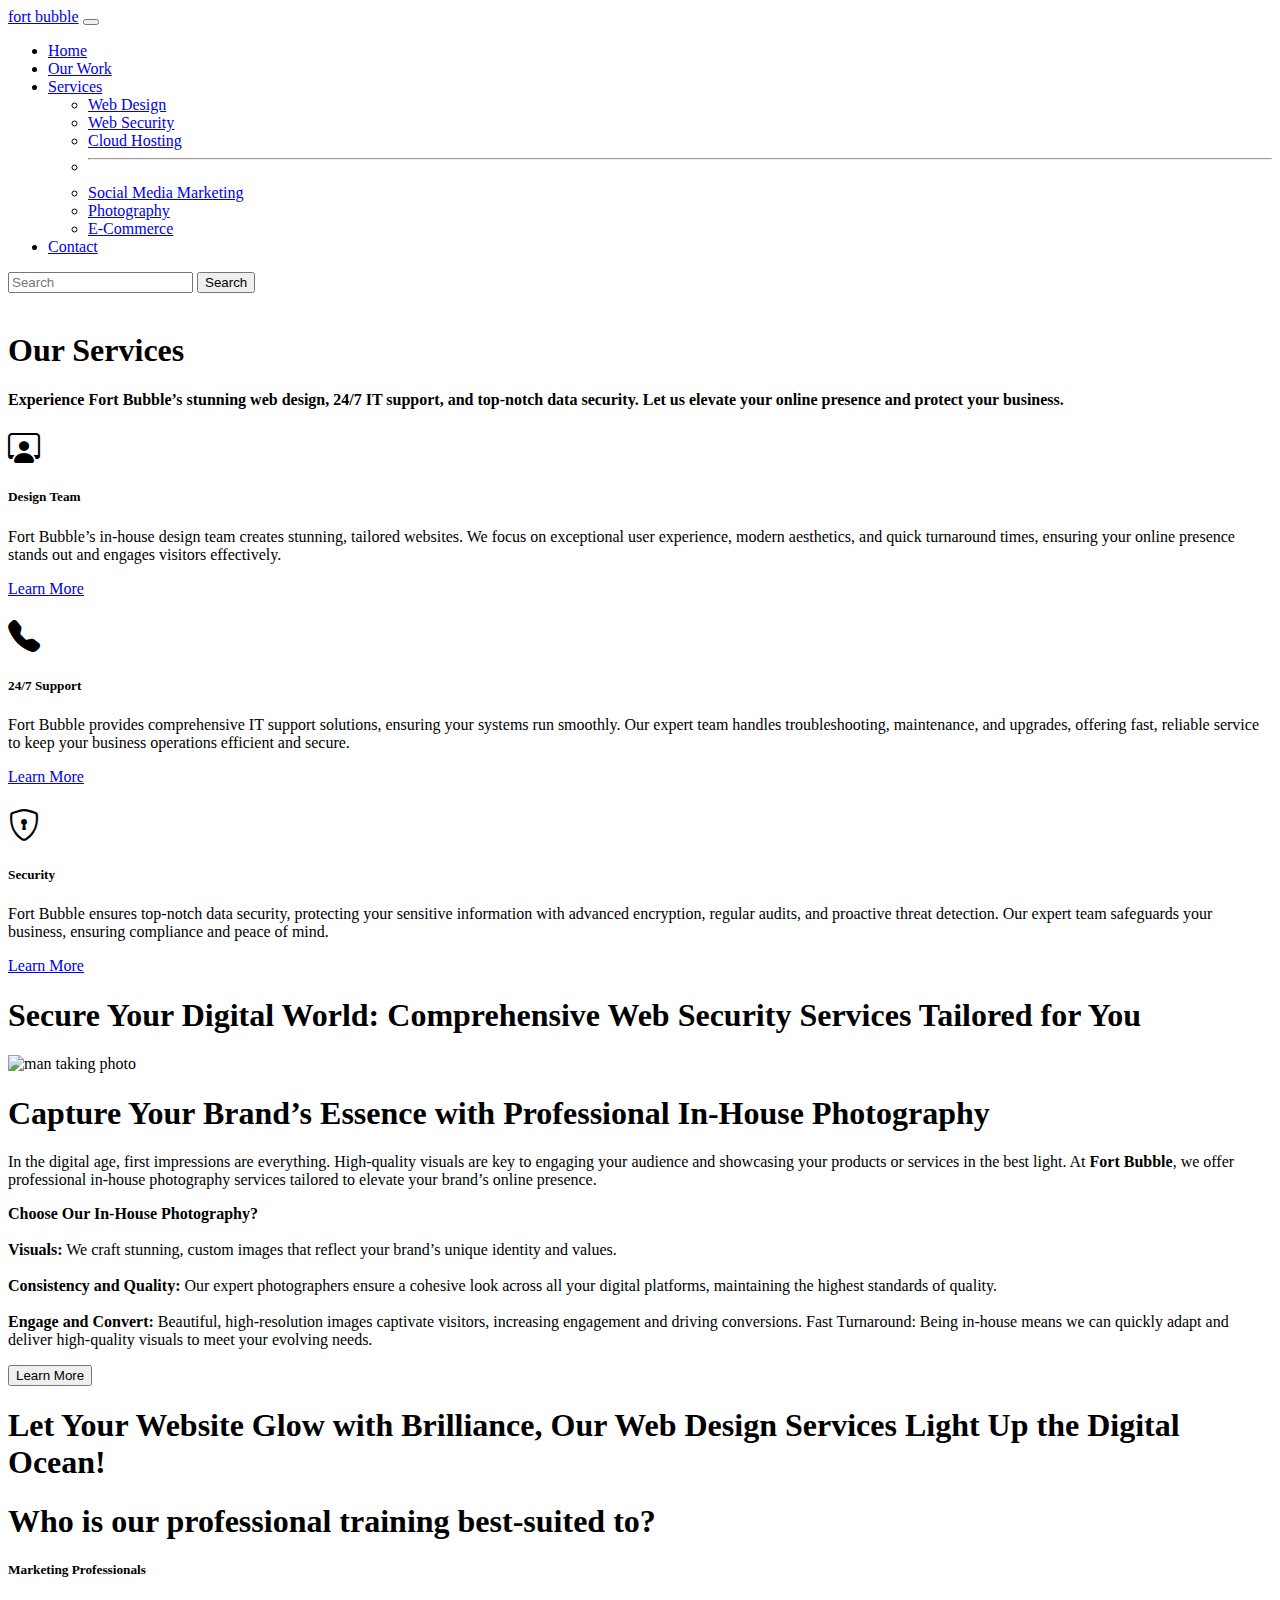
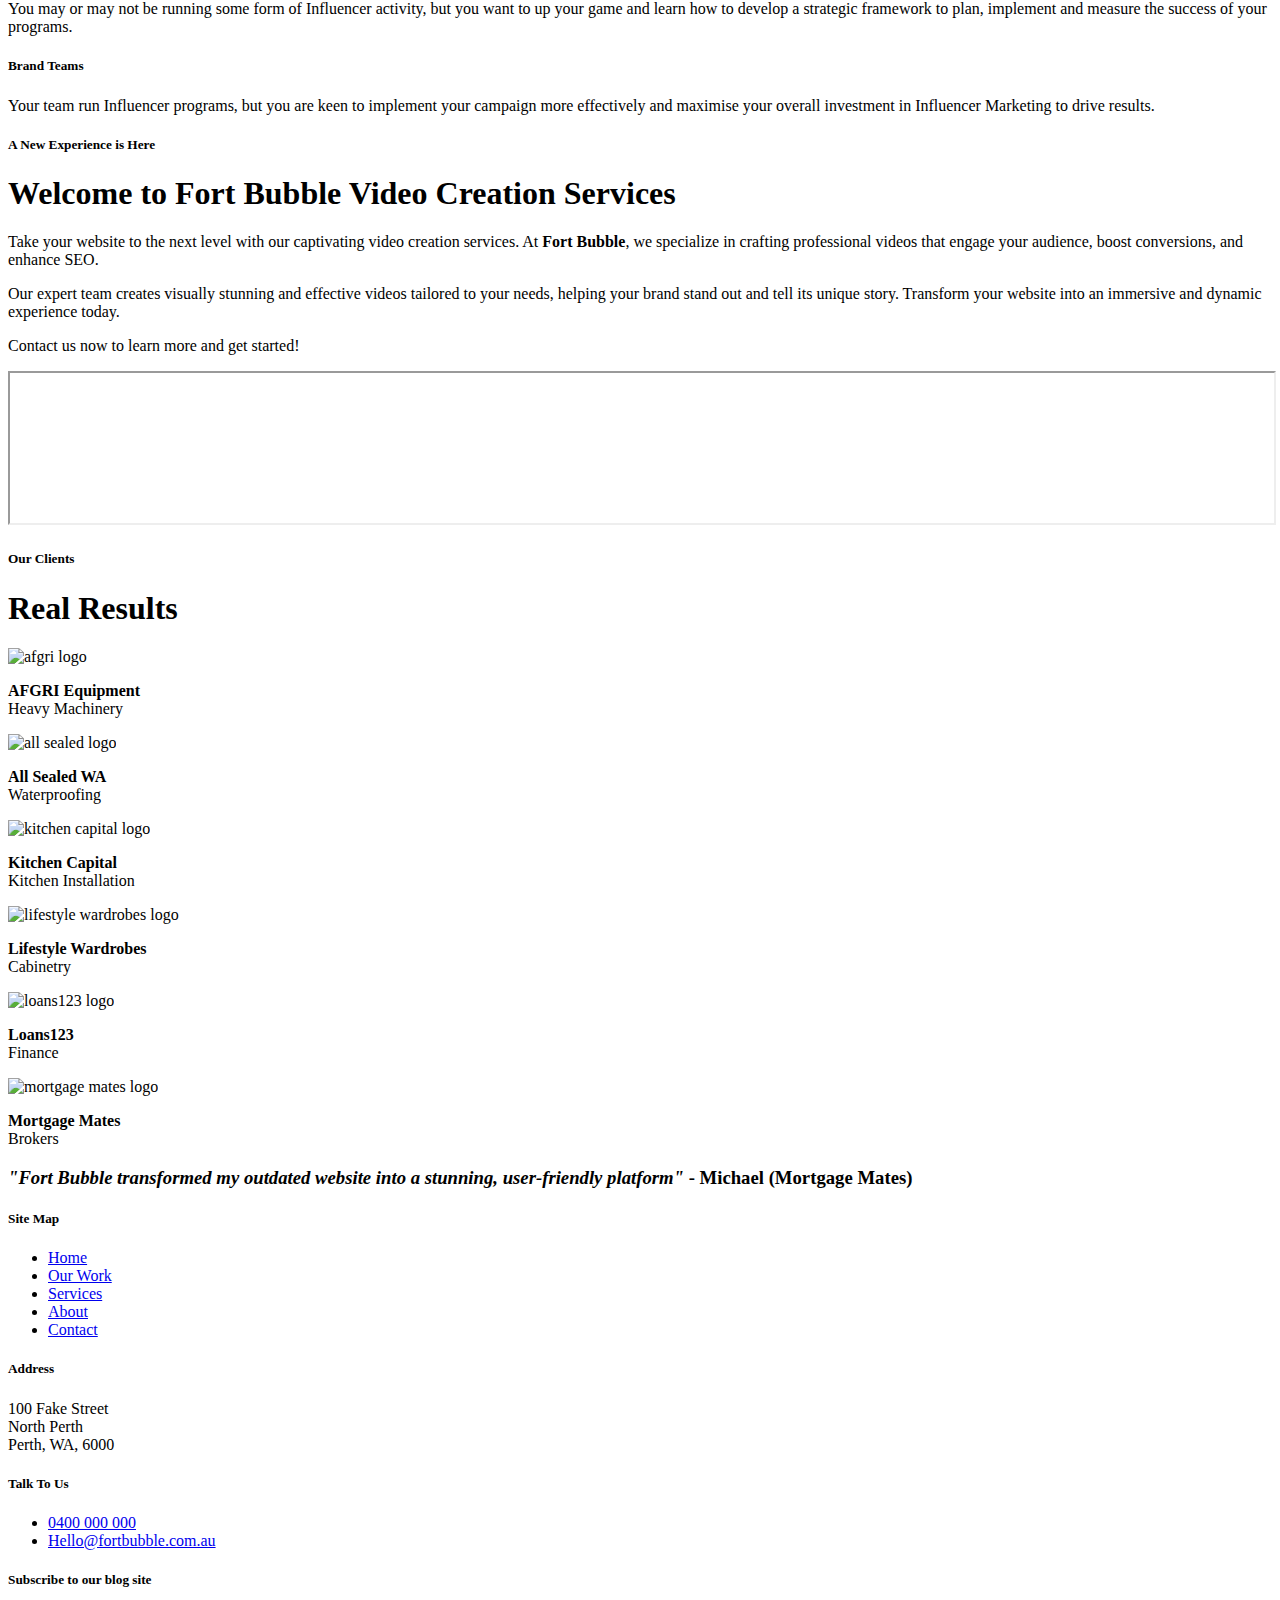
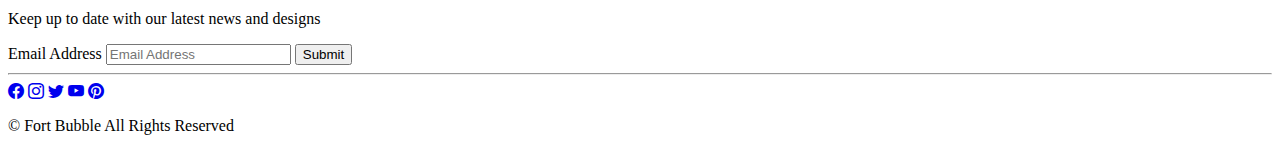
==== Fort Bubble/index.html @ 927fd495 "Add files via upload" ====
<!DOCTYPE html>
<html lang="en">
<head>
    <meta charset="UTF-8">
    <meta name="viewport" content="width=device-width, initial-scale=1.0">
    <title>Fort Bubble</title>
    <link href="https://cdn.jsdelivr.net/npm/bootstrap@5.3.2/dist/css/bootstrap.min.css" rel="stylesheet" integrity="sha384-T3c6CoIi6uLrA9TneNEoa7RxnatzjcDSCmG1MXxSR1GAsXEV/Dwwykc2MPK8M2HN" crossorigin="anonymous">
    <link rel="stylesheet" href="https://cdn.jsdelivr.net/npm/bootstrap-icons@1.11.3/font/bootstrap-icons.min.css">
    <link rel="stylesheet" href="https://cdnjs.cloudflare.com/ajax/libs/font-awesome/6.5.2/css/all.min.css">
    <link rel="stylesheet" href="/styles.css">
    <link rel="icon" href="/Assets/Images/Icons/Fort Bubble Favicon.png" type="#">
</head>
<body class="bg-white">

    <!-- Navbar -->

    <nav class="navbar navbar-expand-lg fixed-top bg-darkblue">
        <div class="container-fluid">
            <a class="navbar-brand navbold-fortbubble" href="/index.html">fort bubble</a>
            <button class="navbar-toggler" type="button" data-bs-toggle="collapse" data-bs-target="#navbarSupportedContent" aria-controls="navbarSupportedContent" aria-expanded="false" aria-label="Toggle navigation">
                <span class="navbar-toggler-icon"></span>
            </button>
            <div class="collapse navbar-collapse navbold" id="navbarSupportedContent">
                <ul class="navbar-nav ms-auto mb-2 mb-lg-0 px-4">
                    <li class="nav-item">
                        <a class="nav-link active" aria-current="page" href="/index.html">Home</a>
                    </li>
                    <li class="nav-item">
                        <a class="nav-link" href="/our work.html">Our Work</a>
                    </li>
                    <li class="nav-item dropdown">
                        <a class="nav-link dropdown-toggle" href="/services.html" role="button" data-bs-toggle="dropdown" aria-expanded="false">
                        Services
                        </a>
                        <ul class="dropdown-menu">
                            <li><a class="dropdown-item" href="#">Web Design</a></li>
                            <li><a class="dropdown-item" href="#">Web Security</a></li>
                            <li><a class="dropdown-item" href="#">Cloud Hosting</a></li>
                            <li><hr class="dropdown-divider"></li>
                            <li><a class="dropdown-item" href="#">Social Media Marketing</a></li>
                            <li><a class="dropdown-item" href="#">Photography</a></li>
                            <li><a class="dropdown-item" href="#">E-Commerce</a></li>
                        </ul>
                    </li>
                    <li class="nav-item">
                        <a class="nav-link" href="/contact.html">Contact</a>
                    </li>
                </ul>
                <form class="d-flex" role="search">
                    <input class="form-control me-2" type="search" placeholder="Search" aria-label="Search">
                    <button class="btn btn-outline" type="submit">Search</button>
                </form>
            </div>
        </div>
    </nav>

    <!-- Hero Section -->
    <div class="container-fluid background-container mb-5 pb-5">
        <div class="container text-light col-md-6 mt-3"></div>
    </div>

    <br>

    <section class="container my-5 py-5">
        <div class="container">
          <div class="container textblue">
            <div class="container text-center">
              <h1>Our Services</h1>
              <h4 class="pt-4">Experience Fort Bubble’s stunning web design, 24/7 IT support, and top-notch data security. Let us elevate your online presence and protect your business.</h4>
            </div>

            <div class="row">
                <div class="col-md-4 rounded p-5">
                    <div class="container-fluid text-center">
                        <div class="img-box pb-3">
                            <h1><i class="bi bi-person-workspace"></i></h1>
                        </div>
                        <div class="container">
                            <h5>Design Team</h5>
                            <p class="">Fort Bubble’s in-house design team creates stunning, tailored websites. We focus on exceptional user experience,  
                            modern aesthetics, and quick turnaround times, ensuring your online presence stands out and engages visitors effectively.</p>
                            <a href="/our work.html" class="btn btn-outline">Learn More</a>
                        </div>
                    </div>
                </div>

                <div class="col-md-4 rounded p-5">
                    <div class="container-fluid text-center">
                        <div class="img-box pb-3">
                            <h1><i class="bi bi-telephone-fill"></i></h1>
                        </div>
                        <div class="container">
                            <h5>24/7 Support</h5>
                            <p>Fort Bubble provides comprehensive IT support solutions, ensuring your systems run smoothly. 
                            Our expert team handles troubleshooting, maintenance, and upgrades, offering fast, 
                            reliable service to keep your business operations efficient and secure.</p>
                            <a href="/services.html" class="btn btn-outline">Learn More</a>
                        </div>
                    </div>
                </div>
            

                <div class="col-md-4 rounded p-5">
                    <div class="container-fluid text-center">
                        <div class="img-box pb-3">
                            <h1><i class="bi bi-shield-lock"></i></h1>
                        </div>
                        <div class="container">
                            <h5>Security</h5>
                            <p>Fort Bubble ensures top-notch data security, protecting your sensitive information with advanced encryption, 
                            regular audits, and proactive threat detection. Our expert team safeguards your business, ensuring compliance and peace of mind.</p>
                            <a href="/services.html" class="btn btn-outline">Learn More</a>
                        </div>
                    </div>
                </div>
            </div>

          </div>
        </div>
    </section>

<!--|| Web Security Banner ||-->

    <div class="container-fluid security">
        <h1 class="textgreen text-center">Secure Your Digital World: Comprehensive Web Security Services Tailored for You</h1>
    </div>

<!--|| Photography Section ||-->

      <div class="container col-lg-12 px-4 py-5 textblue">
        <div class="row flex-lg-row-reverse align-item-center g-5 py-5">
            <div class="col-lg-4">
                <img src="/Assets/Images/Other/Photography.jpg" class="d-block mx-lg-auto img-fluid rounded-3 shadow-lg" alt="man taking photo" width="400" height="300" loading="lazy">
            </div>
            <div class="col-lg-8">
                <h1 class=" fw-bold text-body-emphasis lh-1 mb-4">Capture Your Brand’s Essence with Professional In-House Photography</h1>
                <p class="lead">In the digital age, first impressions are everything. High-quality visuals are key to engaging your audience and showcasing your products 
                    or services in the best light. At <strong>Fort Bubble</strong>, we offer professional in-house photography 
                    services tailored to elevate your brand’s online presence.</p>
                <p class="lead"><strong>Choose Our In-House Photography?</strong><br> 
                    <br><strong>Visuals:</strong> We craft stunning, custom images that reflect your brand’s unique identity and values.<br>
                    <br><strong>Consistency and Quality:</strong> Our expert photographers ensure a cohesive look across all your digital platforms, maintaining the highest standards of quality.<br>
                    <br><strong>Engage and Convert:</strong> Beautiful, high-resolution images captivate visitors, increasing engagement and driving conversions.
                    Fast Turnaround: Being in-house means we can quickly adapt and deliver high-quality visuals to meet your evolving needs.</p>
                <div class="d-grid gap-2 d-sm-flex justify-content-sm-center">
                    <button type="button" class="btn btn-outline px-4">Learn More</button>
                </div>
            </div>
        </div>
    </div>

<!--|| Jellyfish Design Banner ||-->

    <div class="container-fluid jellyfish">
        <h1 class="textgreen text-center">Let Your Website Glow with Brilliance, Our Web Design Services Light Up the Digital Ocean!</h1>
    </div>

<!--|| Influencer Training ||-->

    <section class="container-fluid">
        <div class="row">
            <div class="col-lg-6 team"></div>
            <div class="col-lg-6 p-5 text-light bg-darkblue">
                <h1 class="mb-3">Who is our professional training best-suited to?</h1>
                <h5 class="textgreen">Marketing Professionals</h5>
                    <p class="lead">You may or may not be running some form of Influencer activity, 
                        but you want to up your game and learn how to develop a strategic framework to plan, 
                        implement and measure the success of your programs.</p>
                    
                <h5 class="textgreen">Brand Teams</h5>
                    <p class="lead">Your team run Influencer programs, but you are keen to implement your campaign 
                        more effectively and maximise your overall investment in Influencer Marketing to drive results.</p>
            </div>
        </div>
    </section>

    <!--|| Youtube embed ||-->

    <section class="container my-5 py-5">
        <div class="row textblue">
            <div class="container col-lg-6 p-5">
                <h5>A New Experience is Here</h5>
                <h1 class="textgreen"><strong>Welcome to Fort Bubble Video Creation Services</strong></h1>
                <p class="lead">Take your website to the next level with our captivating video creation services. 
                    At <strong>Fort Bubble</strong>, we specialize in crafting professional videos that engage your audience, 
                    boost conversions, and enhance SEO.</p>
                <p class="lead">Our expert team creates visually stunning and effective videos tailored to your needs, 
                    helping your brand stand out and tell its unique story. 
                    Transform your website into an immersive and dynamic experience today.</p>
                <p class="lead">Contact us now to learn more and get started!</p>
            </div>
            <div class="container col-lg-6 embed-responsive embed-responsive-16by9">
                <iframe class="rounded shadow embed-responsive-item" width="100%" height="100%" src="https://www.youtube-nocookie.com/embed/6H7kkgvieLo?si=Ude9DZInIoRWcm2Uautoplay=1&mute=1&loop=1" title="YouTube video player" 
                        frameborder="5" allow="accelerometer; autoplay; clipboard-write; encrypted-media; gyroscope; picture-in-picture; web-share" referrerpolicy="strict-origin-when-cross-origin" allowfullscreen></iframe>
            </div>
        </div>
    </section>

    <!--|| Our Clients Section ||-->

    <section class="container-fluid my-5 py-5">
        <div class="container bg-white shadow rounded my-5 p-3">
            <div class="p-3">
                <h5 class="textblue">Our Clients</h5>
                <h1 class="textgreen">Real Results</h1>
            </div>
            <div class="container mb-5">
                <div class="row">
                    <!-- Client 1 -->
                    <div class="col-lg-4 col-md-6 d-flex flex-column align-items-center">
                        <img src="/Assets/Images/Other/PWD Logo File/afgri.webp" alt="afgri logo" class="member bg-lightblue" href="/our work.html">
                        <p class="mt-2 mx-2 text-center"><strong>AFGRI Equipment</strong><br>Heavy Machinery</p>
                    </div>
                    <!-- Client 2 -->
                    <div class="col-lg-4 col-md-6 d-flex flex-column align-items-center">
                        <img src="/Assets/Images/Other/PWD Logo File/allsealed.webp" alt="all sealed logo" class="member bg-lightblue">
                        <p class="mt-2 mx-2 text-center"><strong>All Sealed WA</strong><br>Waterproofing</p>
                    </div>
                    <!-- Client 3 -->
                    <div class="col-lg-4 col-md-6 d-flex flex-column align-items-center">
                        <img src="/Assets/Images/Other/PWD Logo File/kitchencapital.webp" alt="kitchen capital logo" class="member bg-lightblue">
                        <p class="mt-2 mx-2 text-center"><strong>Kitchen Capital</strong><br>Kitchen Installation</p>
                    </div>
                    <!-- Client 4 -->
                    <div class="col-lg-4 col-md-6 d-flex flex-column align-items-center">
                        <img src="/Assets/Images/Other/PWD Logo File/lifestyle.webp" alt="lifestyle wardrobes logo" class="member bg-lightblue">
                        <p class="mt-2 mx-2 text-center"><strong>Lifestyle Wardrobes</strong><br>Cabinetry</p>
                    </div>
                    <!-- Client 5 -->
                    <div class="col-lg-4 col-md-6 d-flex flex-column align-items-center">
                        <img src="/Assets/Images/Other/PWD Logo File/loans123.webp" alt="loans123 logo" class="member bg-lightblue">
                        <p class="mt-2 mx-2 text-center"><strong>Loans123</strong><br>Finance</p>
                    </div>
                    <!-- Client 6 -->
                    <div class="col-lg-4 col-md-6 d-flex flex-column align-items-center">
                        <img src="/Assets/Images/Other/PWD Logo File/mmates.webp" alt="mortgage mates logo" class="member bg-lightblue">
                        <p class="mt-2 mx-2 text-center"><strong>Mortgage Mates</strong><br>Brokers</p>
                    </div>
                </div>
            </div>
        </div>
    </section>

    <!--|| Digital Design Banner ||-->

    <div class="container-fluid digitalblob">
        <div>
            <h3 class="textgreen text-center"><em>"Fort Bubble transformed my outdated website into a stunning, user-friendly platform"</em> - Michael (Mortgage Mates)</h3>
        </div>
    </div>

    <!-- Footer -->
    <footer class="container-fluid bg-darkblue">
        <div class="container pt-5">
            <div class="row">
                <div class="col-6 col-md">
                    <h5 class="textgreen">Site Map</h5>
                    <ul class="nav flex-column">
                        <li class="nav-item mb-2"><a href="/index.html" class="nav-link p-0 textwhite">Home</a></li>
                        <li class="nav-item mb-2"><a href="/our-work.html" class="nav-link p-0 textwhite">Our Work</a></li>
                        <li class="nav-item mb-2"><a href="/services.html" class="nav-link p-0 textwhite">Services</a></li>
                        <li class="nav-item mb-2"><a href="/about.html" class="nav-link p-0 textwhite">About</a></li>
                        <li class="nav-item mb-2"><a href="/contact.html" class="nav-link p-0 textwhite">Contact</a></li>
                    </ul>
                </div>
                <div class="col-6 col-md mb-3">
                    <h5 class="textgreen">Address</h5>
                    <div class="flex-column">
                        <p class="mb-2 textwhite">100 Fake Street<br>North Perth<br>Perth, WA, 6000</p>
                    </div>
                </div>
                <div class="col-6 col-md mb-3">
                    <h5 class="textgreen">Talk To Us</h5>
                    <ul class="nav flex-column">
                        <li class="nav-item mb-2"><a href="#" class="nav-link p-0 textwhite">0400 000 000</a></li>
                        <li class="nav-item mb-2"><a href="#" class="nav-link p-0 textwhite">Hello@fortbubble.com.au</a></li>
                    </ul>
                </div>
                <div class="col-md-5 offset-md-1 mb-3">
                    <form action="#">
                        <h5 class="textgreen">Subscribe to our blog site</h5>
                        <p class="text-light">Keep up to date with our latest news and designs</p>
                        <div class="d-flex flex-column flex-sm-row w-100 gap-2">
                            <label for="blog1" class="visually-hidden">Email Address</label>
                            <input id="blog1" type="text" class="form-control" placeholder="Email Address">
                            <button class="btn btn-outline" type="submit">Submit</button>
                        </div>
                    </form>
                </div>
            </div>
            <hr class="text-light">
            <div class="container-fluid">
                <div class="d-flex flex-sm-row">
                    <a href="#"><i class="bi bi-facebook text-light fs-5 m-4"></i></a>
                    <a href="#"><i class="bi bi-instagram text-light fs-5 m-4"></i></a>
                    <a href="#"><i class="bi bi-twitter text-light fs-5 m-4"></i></a>
                    <a href="#"><i class="bi bi-youtube text-light fs-5 m-4"></i></a>
                    <a href="#"><i class="bi bi-pinterest text-light fs-5 m-4"></i></a>
                </div>
                <div class="d-flex flex-column flex-sm-row justify-content-center py-4">
                    <p class="text-light fw-light">&copy; Fort Bubble All Rights Reserved</p>
                </div>              
            </div>           
        </div>
    </footer>

    <script src="https://cdn.jsdelivr.net/npm/bootstrap@5.3.2/dist/js/bootstrap.bundle.min.js" integrity="sha384-C6RzsynM9kWDrMNeT87bh95OGNyZPhcTNXj1NW7RuBCsyN/o0jlpcV8Qyq46cDfL" crossorigin="anonymous"></script>
    <script src="/Assets/dropdown.js"></script>
</body>
</html>
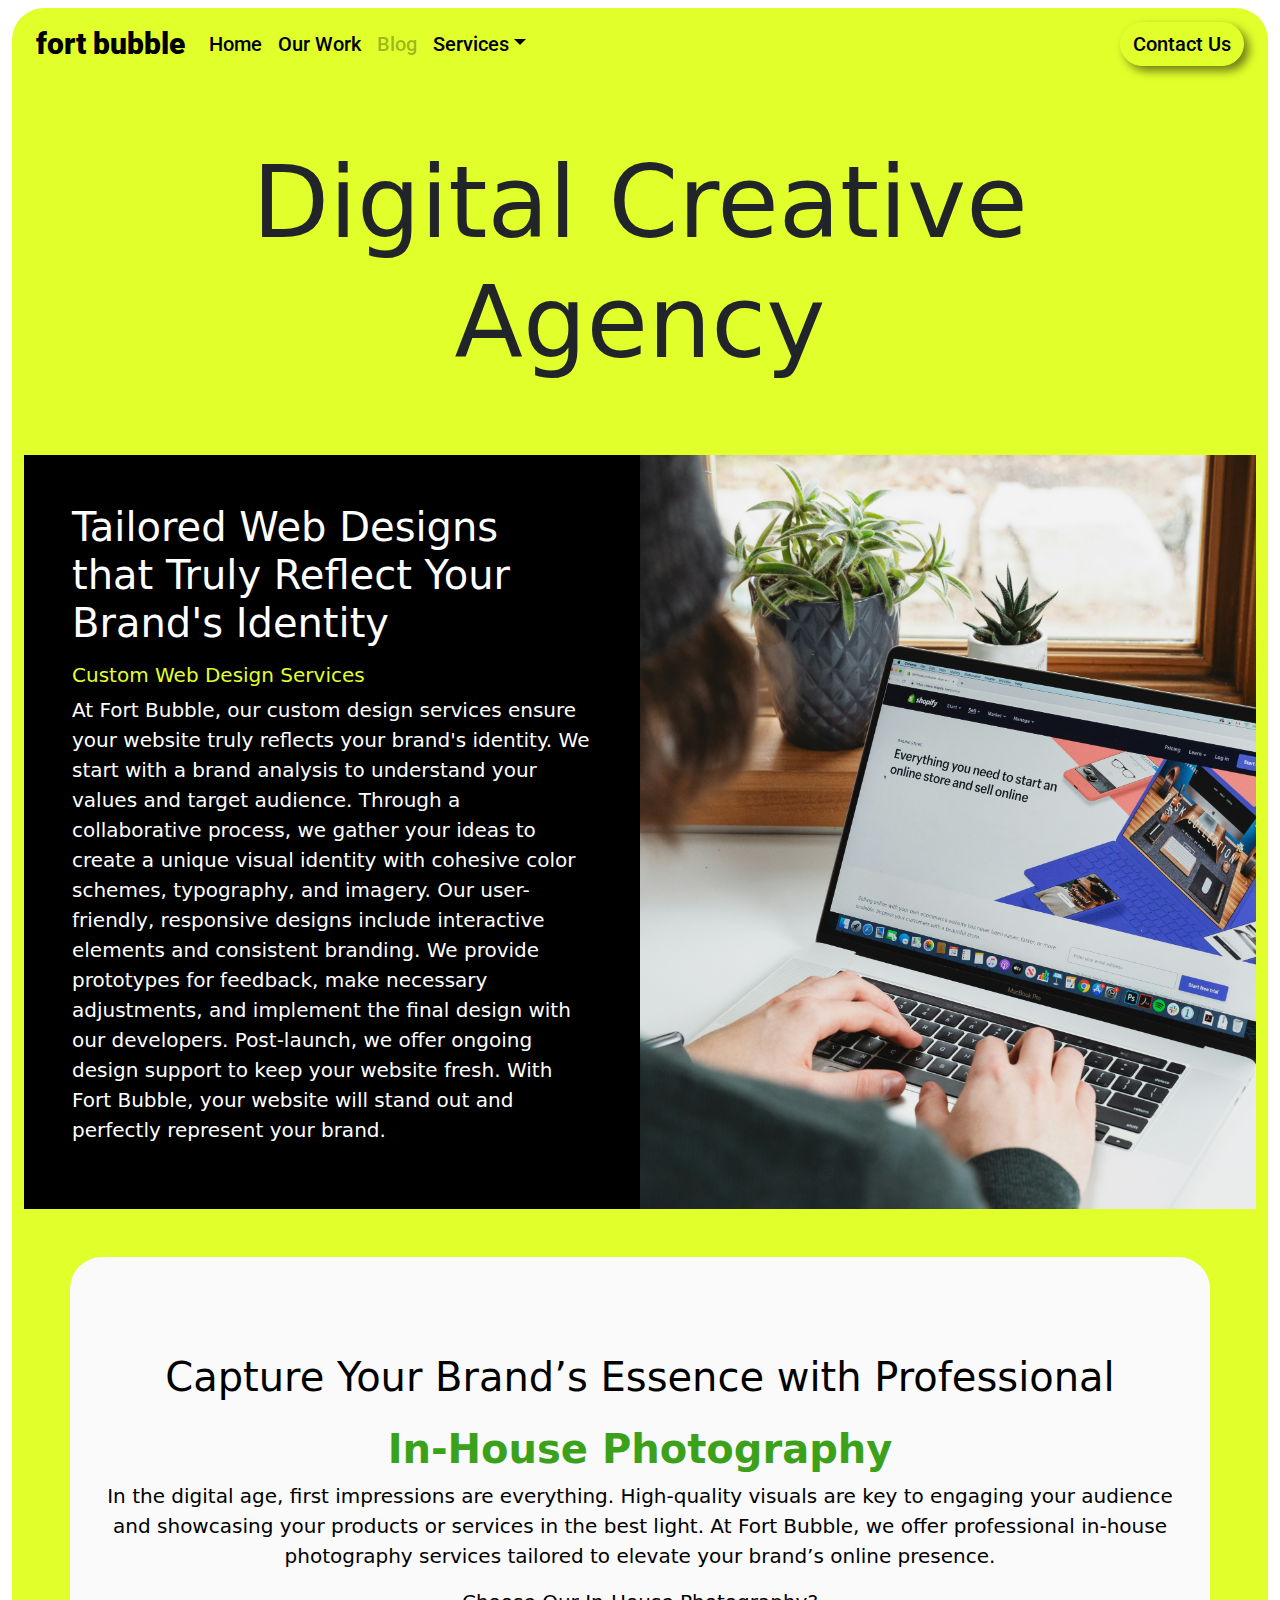
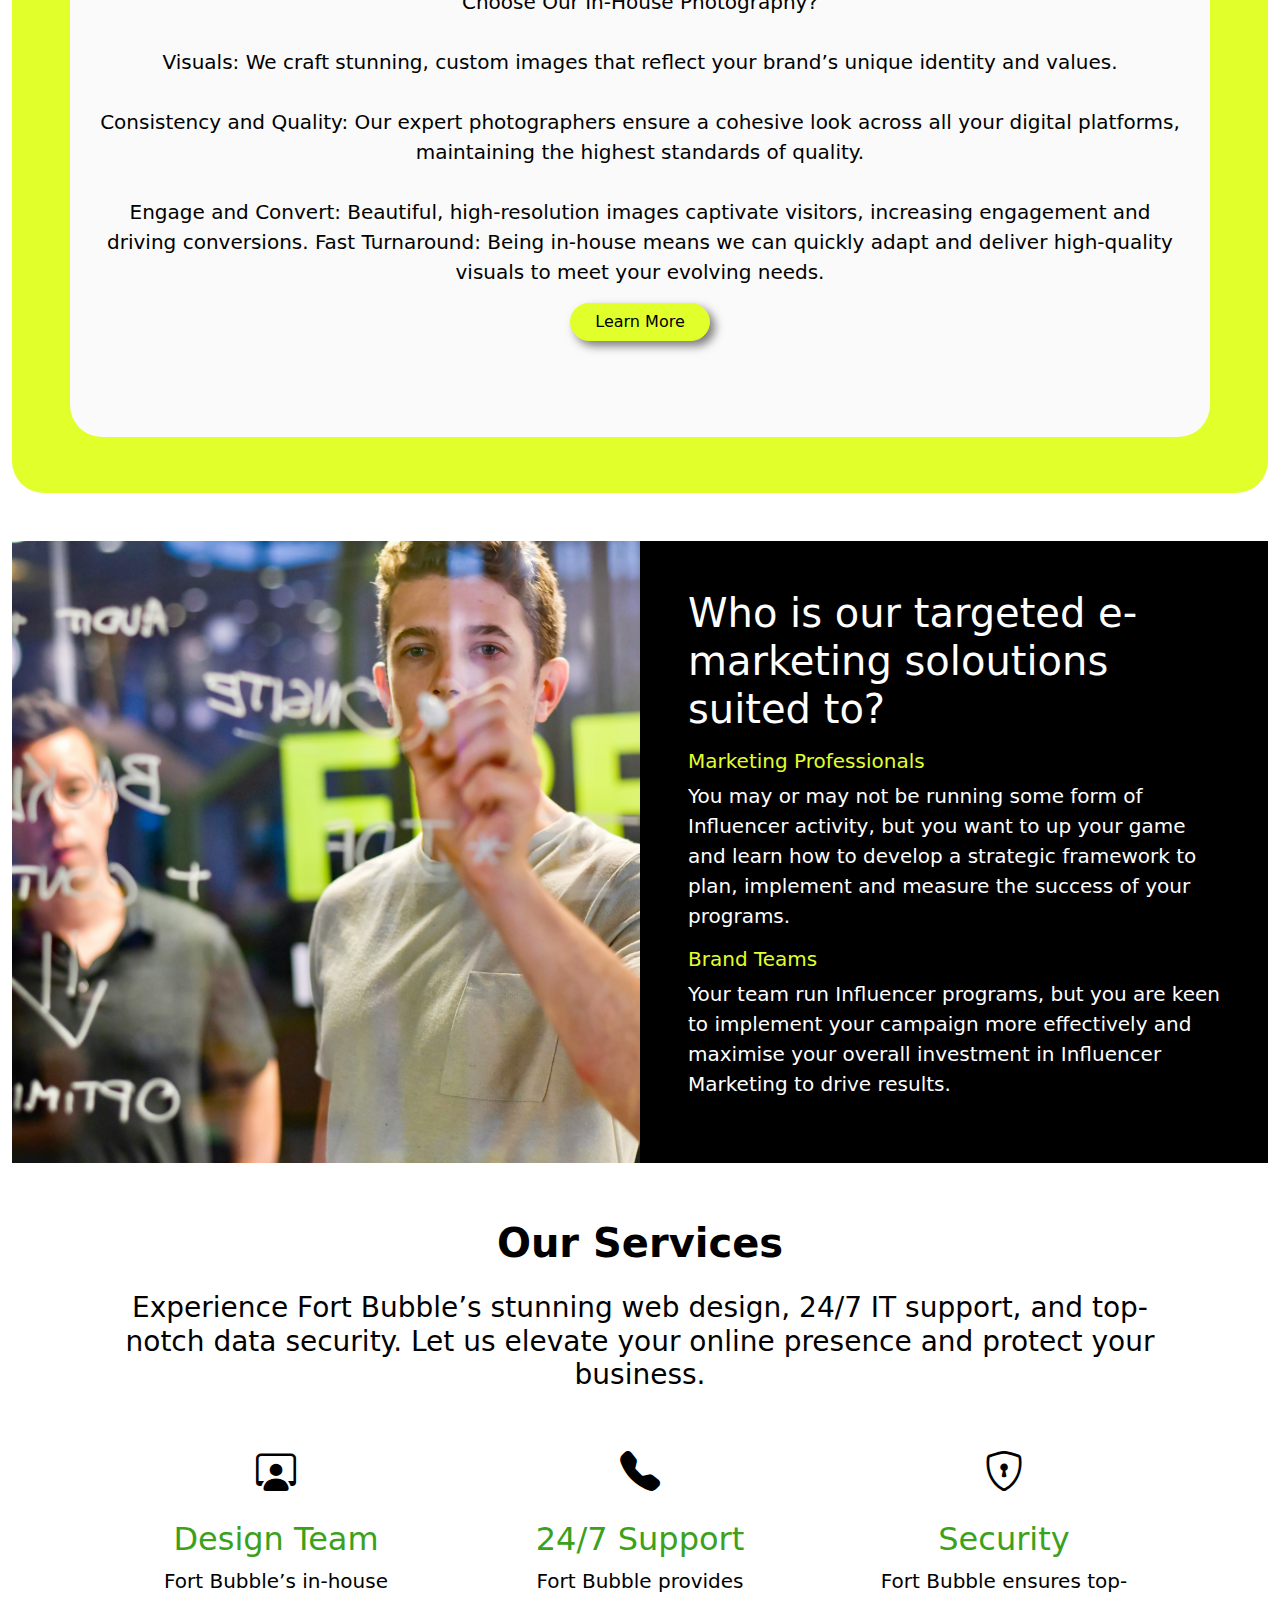
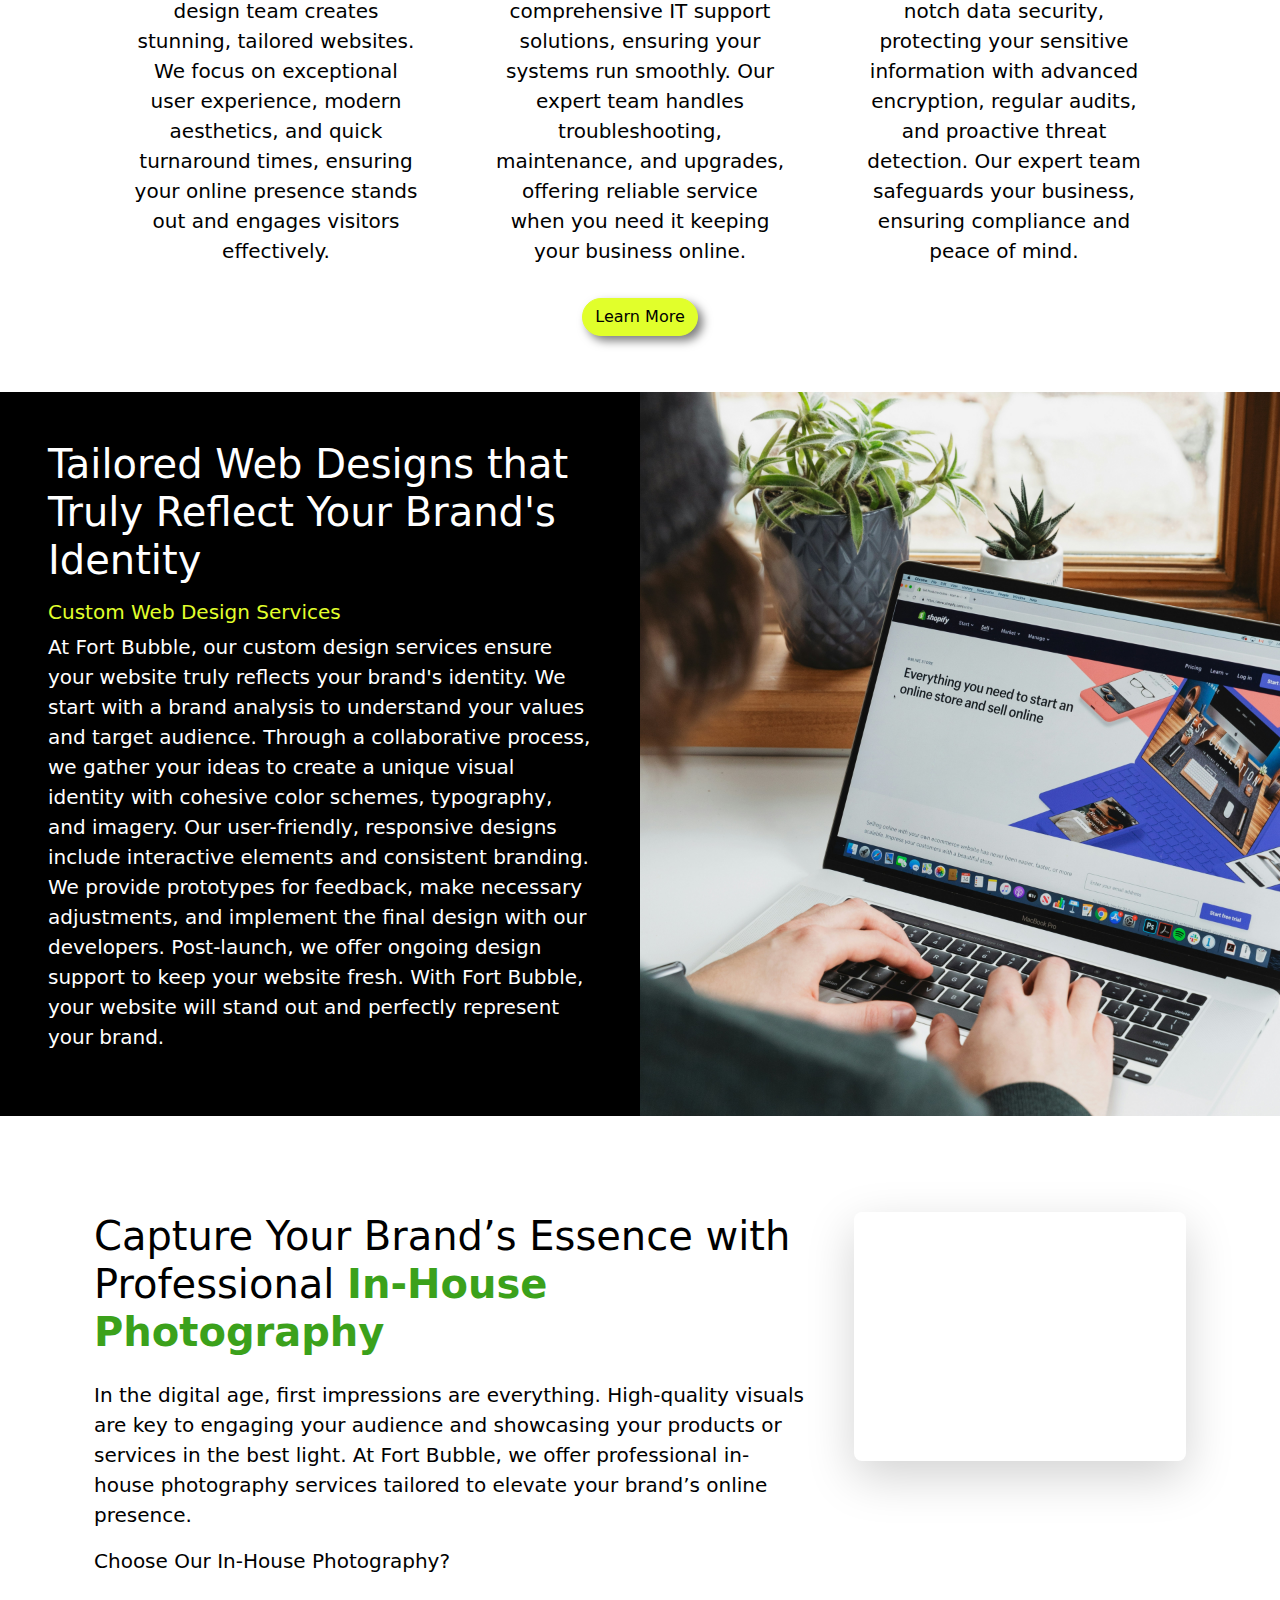
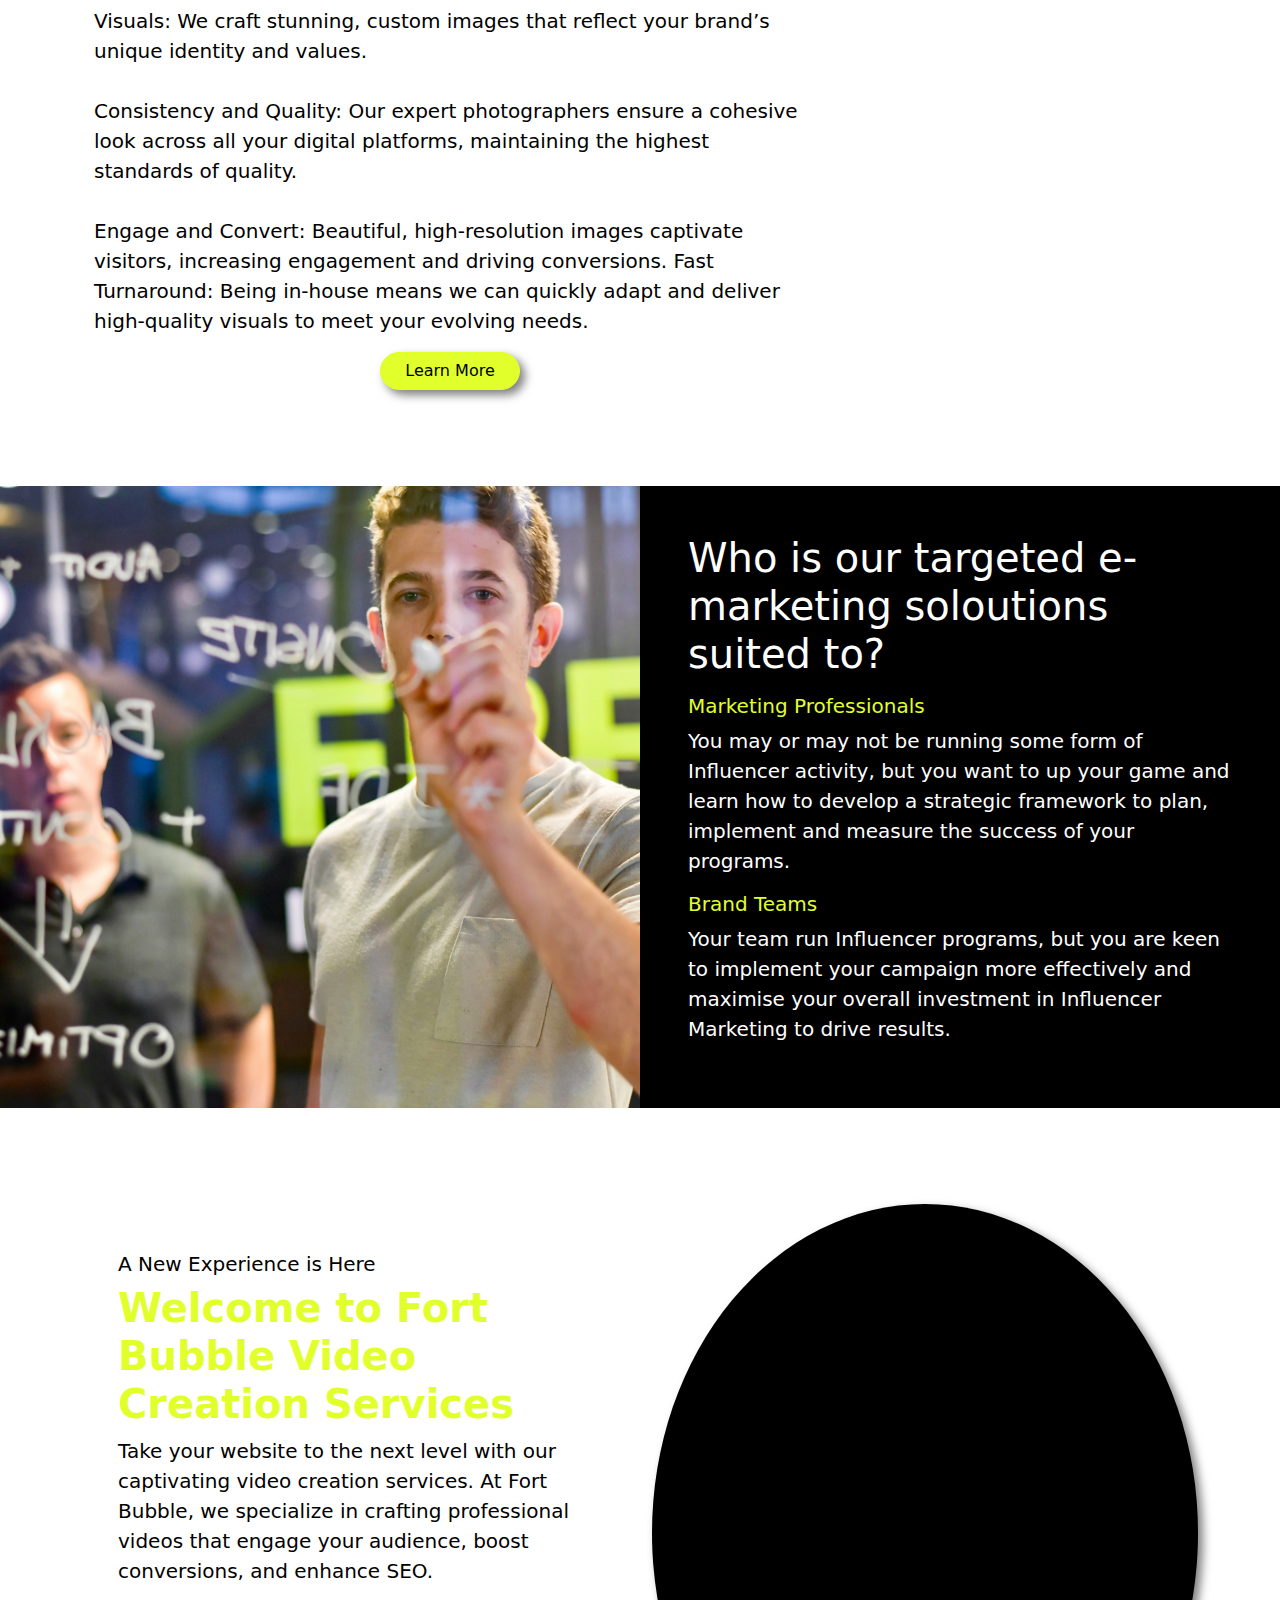
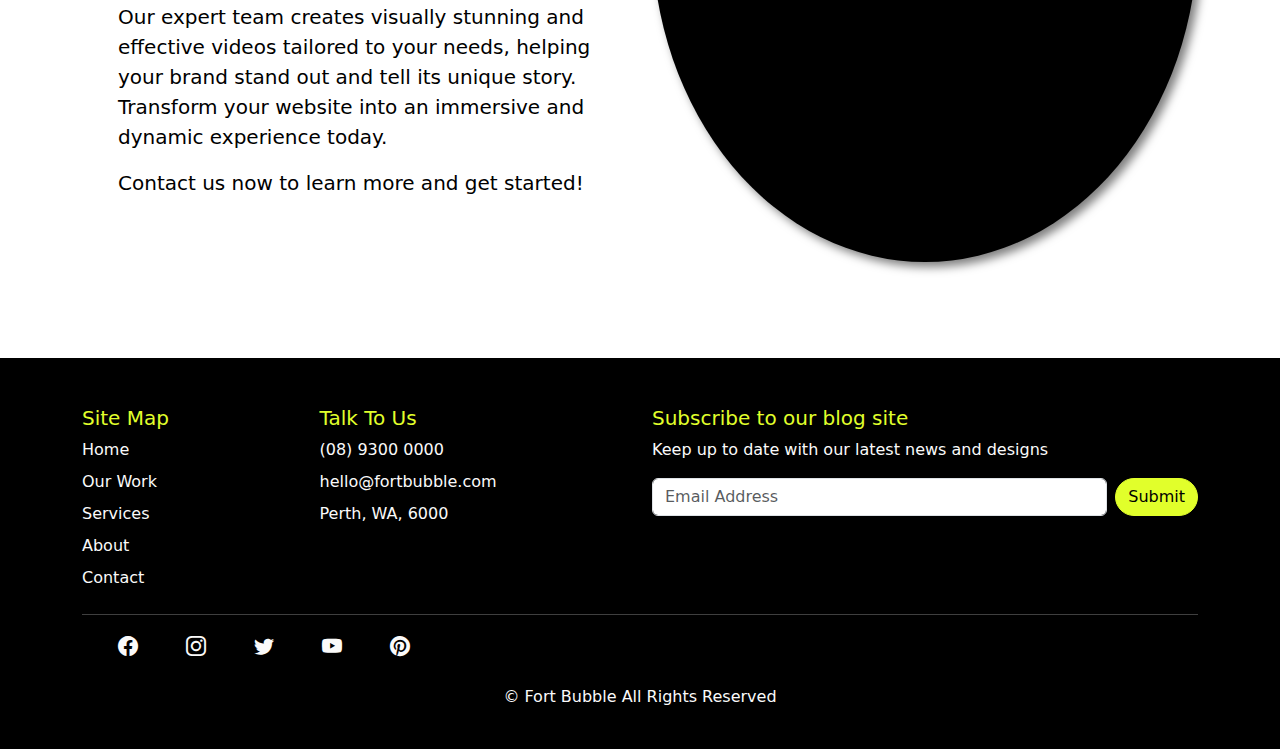
==== commit ad54aead: "Add files via upload" ====
--- a/Fort Bubble/index.html
+++ b/Fort Bubble/index.html
@@ -1,139 +1,200 @@
 <!DOCTYPE html>
 <html lang="en">
 <head>
-    <meta charset="UTF-8">
+    <meta charset="utf-8">
     <meta name="viewport" content="width=device-width, initial-scale=1.0">
     <title>Fort Bubble</title>
-    <link href="https://cdn.jsdelivr.net/npm/bootstrap@5.3.2/dist/css/bootstrap.min.css" rel="stylesheet" integrity="sha384-T3c6CoIi6uLrA9TneNEoa7RxnatzjcDSCmG1MXxSR1GAsXEV/Dwwykc2MPK8M2HN" crossorigin="anonymous">
     <link rel="stylesheet" href="https://cdn.jsdelivr.net/npm/bootstrap-icons@1.11.3/font/bootstrap-icons.min.css">
     <link rel="stylesheet" href="https://cdnjs.cloudflare.com/ajax/libs/font-awesome/6.5.2/css/all.min.css">
-    <link rel="stylesheet" href="/styles.css">
-    <link rel="icon" href="/Assets/Images/Icons/Fort Bubble Favicon.png" type="#">
+    <link rel="stylesheet" href="css/bootstrap.min.css">
+    <link rel="stylesheet" href="css/styles.css">
+    <link rel="icon" href="assets/images/icons/Fort Bubble Favicon.png">
 </head>
+
 <body class="bg-white">
 
-    <!-- Navbar -->
-
-    <nav class="navbar navbar-expand-lg fixed-top bg-darkblue">
-        <div class="container-fluid">
-            <a class="navbar-brand navbold-fortbubble" href="/index.html">fort bubble</a>
-            <button class="navbar-toggler" type="button" data-bs-toggle="collapse" data-bs-target="#navbarSupportedContent" aria-controls="navbarSupportedContent" aria-expanded="false" aria-label="Toggle navigation">
-                <span class="navbar-toggler-icon"></span>
-            </button>
-            <div class="collapse navbar-collapse navbold" id="navbarSupportedContent">
-                <ul class="navbar-nav ms-auto mb-2 mb-lg-0 px-4">
-                    <li class="nav-item">
-                        <a class="nav-link active" aria-current="page" href="/index.html">Home</a>
-                    </li>
-                    <li class="nav-item">
-                        <a class="nav-link" href="/our work.html">Our Work</a>
-                    </li>
-                    <li class="nav-item dropdown">
-                        <a class="nav-link dropdown-toggle" href="/services.html" role="button" data-bs-toggle="dropdown" aria-expanded="false">
-                        Services
-                        </a>
-                        <ul class="dropdown-menu">
-                            <li><a class="dropdown-item" href="#">Web Design</a></li>
-                            <li><a class="dropdown-item" href="#">Web Security</a></li>
-                            <li><a class="dropdown-item" href="#">Cloud Hosting</a></li>
-                            <li><hr class="dropdown-divider"></li>
-                            <li><a class="dropdown-item" href="#">Social Media Marketing</a></li>
-                            <li><a class="dropdown-item" href="#">Photography</a></li>
-                            <li><a class="dropdown-item" href="#">E-Commerce</a></li>
+    <Section class="container-fluid pt-2">
+        <div class="container-fluid rounded-5 bgprimary device-width pb-2 mb-5">
+            <nav class="navbar navbar-expand-md" aria-label="Navbar">
+                <div class="container-fluid">
+                    <a class="navbar-brand navbold-fortbubble" href="index.html">fort bubble</a>
+                    <button class="navbar-toggler" type="button" data-bs-toggle="collapse" data-bs-target="#navbarsExample04" aria-controls="navbarsExample04" aria-expanded="false" aria-label="Toggle navigation">
+                        <span class="navbar-toggler-icon"></span>
+                    </button>        
+                    <div class="collapse navbar-collapse" id="navbarsExample04">
+                        <ul class="navbar-nav me-auto mb-2 mb-md-0">
+                            <li class="nav-item navbar-links">
+                                <a class="nav-link active" aria-current="page" href="index.html">Home</a>
+                            </li>
+                            <li class="nav-item">
+                                <a class="nav-link navbar-links" href="our work.html">Our Work</a>
+                            </li>
+                            <li class="nav-item">
+                                <a class="nav-link navbar-links disabled" aria-disabled="true">Blog</a>
+                            </li>
+                            <li class="nav-item dropdown">
+                                <a class="nav-link navbar-links dropdown-toggle" href="#" data-bs-toggle="dropdown" aria-expanded="false">Services</a>
+                                <ul class="dropdown-menu">
+                                    <li><a class="dropdown-item navbar-links" href="services.html">Website Development</a></li>
+                                    <li><a class="dropdown-item navbar-links disabled" aria-disabled="true" href="#">IT Services</a></li>
+                                    <li><a class="dropdown-item navbar-links disabled" aria-disabled="true" href="#">Cloud Hosting</a></li>
+                                    <li><a class="dropdown-item navbar-links disabled" aria-disabled="true" href="#">Project Management</a></li>
+                                    <li><a class="dropdown-item navbar-links disabled" aria-disabled="true" href="#">Cyber Security</a></li>
+                                    <li><a class="dropdown-item navbar-links disabled" aria-disabled="true" href="#">AI Integration</a></li>
+                                </ul>
+                            </li>
                         </ul>
-                    </li>
-                    <li class="nav-item">
-                        <a class="nav-link" href="/contact.html">Contact</a>
-                    </li>
-                </ul>
-                <form class="d-flex" role="search">
-                    <input class="form-control me-2" type="search" placeholder="Search" aria-label="Search">
-                    <button class="btn btn-outline" type="submit">Search</button>
-                </form>
-            </div>
-        </div>
-    </nav>
-
-    <!-- Hero Section -->
-    <div class="container-fluid background-container mb-5 pb-5">
-        <div class="container text-light col-md-6 mt-3"></div>
-    </div>
-
-    <br>
-
-    <section class="container my-5 py-5">
+                        <div class="d-lg-flex col-lg-3 justify-content-lg-end">
+                            <a href="contact.html" class="btn rounded-pill navbar-links">Contact Us</a>
+                        </div>
+                    </div>
+                </div>
+            </nav>
+
+            <!--|| Home Page Banner Text ||-->
+            <div class="container text-center p-5 my-3">
+                <h1 class="homebannertext">Digital Creative Agency</h1>
+            </div>
+
+            <!--|| Tailored Web Design ||-->
+            <section class="container-fluid">
+                <div class="row">
+                    <div class="col-lg-6 p-5 text-white bgdark">
+                        <h1 class="mb-3">Tailored Web Designs that Truly Reflect Your Brand's Identity</h1>
+                        <h5 class="textprimary">Custom Web Design Services</h5>
+                            <p class="lead">
+                                At Fort Bubble, our custom design services ensure your website truly reflects your brand's identity. We start with a brand analysis to understand your values and target audience. 
+                                Through a collaborative process, we gather your ideas to create a unique visual identity with cohesive color schemes, typography, and imagery. 
+                                Our user-friendly, responsive designs include interactive elements and consistent branding. We provide prototypes for feedback, make necessary adjustments, and implement the final design with our developers. 
+                                Post-launch, we offer ongoing design support to keep your website fresh. With Fort Bubble, your website will stand out and perfectly represent your brand.</p>
+                    </div>
+                    <div class="col-lg-6 computer"></div>
+                </div>
+            </section>
+
+            <!--|| Photography Section ||-->
+            <div class="container rounded-5 px-4 py-5 textdark bglight my-5">
+                <div class="text-center py-5">
+                        <h1 class="mb-4">Capture Your Brand’s Essence with Professional</h1>
+                        <h1> <b class="textsecondary">In-House Photography</b></h1>
+                        <p class="lead">In the digital age, first impressions are everything. High-quality visuals are key to engaging your audience and showcasing your products 
+                        or services in the best light. At <strong>Fort Bubble</strong>, we offer professional in-house photography 
+                        services tailored to elevate your brand’s online presence.</p>
+                        <p class="lead"><strong>Choose Our In-House Photography?</strong><br> 
+                        <br><strong>Visuals:</strong> We craft stunning, custom images that reflect your brand’s unique identity and values.<br>
+                        <br><strong>Consistency and Quality:</strong> Our expert photographers ensure a cohesive look across all your digital platforms, maintaining the highest standards of quality.<br>
+                        <br><strong>Engage and Convert:</strong> Beautiful, high-resolution images captivate visitors, increasing engagement and driving conversions.
+                        Fast Turnaround: Being in-house means we can quickly adapt and deliver high-quality visuals to meet your evolving needs.</p>
+                        <div class="d-grid gap-2 d-sm-flex justify-content-sm-center">
+                            <button type="button" class="btn rounded-pill px-4">Learn More</button>
+                        </div>
+                    </div>
+                </div>
+            </div>
+            <!--|| Influencer Training ||-->
+            <section class="container-fluid">
+                <div class="row">
+                    <div class="col-lg-6 marketing"></div>
+                    <div class="col-lg-6 p-5 text-white bgdark">
+                        <h1 class="mb-3">Who is our targeted e-marketing soloutions suited to?</h1>
+                        <h5 class="textprimary">Marketing Professionals</h5>
+                        <p class="lead">You may or may not be running some form of Influencer activity, 
+                        but you want to up your game and learn how to develop a strategic framework to plan, 
+                        implement and measure the success of your programs.</p>
+                    
+                        <h5 class="textprimary">Brand Teams</h5>
+                        <p class="lead">Your team run Influencer programs, but you are keen to implement your campaign 
+                        more effectively and maximise your overall investment in Influencer Marketing to drive results.</p>
+                    </div>
+                </div>
+            </section>
+        </div>
+
+
+    </Section>
+    
+
+    <!--|| Services Section ||-->
+    <section class="container my-5 py-2">
         <div class="container">
-          <div class="container textblue">
+          <div class="container textdark">
             <div class="container text-center">
-              <h1>Our Services</h1>
-              <h4 class="pt-4">Experience Fort Bubble’s stunning web design, 24/7 IT support, and top-notch data security. Let us elevate your online presence and protect your business.</h4>
+              <h1 class="fw-bold">Our Services</h1>
+              <h3 class="pt-3">Experience Fort Bubble’s stunning web design, 24/7 IT support, and top-notch data security. Let us elevate your online presence and protect your business.</h3>
             </div>
 
             <div class="row">
-                <div class="col-md-4 rounded p-5">
+                <div class="col-md-4 rounded pt-5">
                     <div class="container-fluid text-center">
                         <div class="img-box pb-3">
                             <h1><i class="bi bi-person-workspace"></i></h1>
                         </div>
                         <div class="container">
-                            <h5>Design Team</h5>
-                            <p class="">Fort Bubble’s in-house design team creates stunning, tailored websites. We focus on exceptional user experience,  
-                            modern aesthetics, and quick turnaround times, ensuring your online presence stands out and engages visitors effectively.</p>
-                            <a href="/our work.html" class="btn btn-outline">Learn More</a>
-                        </div>
-                    </div>
-                </div>
-
-                <div class="col-md-4 rounded p-5">
+                            <h2 class="textsecondary">Design Team</h2>
+                            <p class="lead">Fort Bubble’s <strong>in-house</strong> design team creates stunning, <strong>tailored websites</strong>. We focus on exceptional user experience,  
+                            modern aesthetics, and quick turnaround times, ensuring your online presence <strong>stands out</strong> and engages visitors effectively.</p>
+                        </div>
+                    </div>
+                </div>
+
+                <div class="col-lg-4 rounded pt-5">
                     <div class="container-fluid text-center">
                         <div class="img-box pb-3">
                             <h1><i class="bi bi-telephone-fill"></i></h1>
                         </div>
                         <div class="container">
-                            <h5>24/7 Support</h5>
-                            <p>Fort Bubble provides comprehensive IT support solutions, ensuring your systems run smoothly. 
-                            Our expert team handles troubleshooting, maintenance, and upgrades, offering fast, 
-                            reliable service to keep your business operations efficient and secure.</p>
-                            <a href="/services.html" class="btn btn-outline">Learn More</a>
+                            <h2 class="textsecondary">24/7 Support</h2>
+                            <p class="lead">Fort Bubble provides comprehensive <strong>IT support solutions</strong>, ensuring your systems run smoothly. 
+                            Our <strong>expert team</strong> handles troubleshooting, maintenance, and upgrades, offering 
+                            reliable service <strong>when you need it</strong> keeping your business online.</p>
                         </div>
                     </div>
                 </div>
             
-
-                <div class="col-md-4 rounded p-5">
+                <div class="col-lg-4 rounded pt-5">
                     <div class="container-fluid text-center">
                         <div class="img-box pb-3">
                             <h1><i class="bi bi-shield-lock"></i></h1>
                         </div>
-                        <div class="container">
-                            <h5>Security</h5>
-                            <p>Fort Bubble ensures top-notch data security, protecting your sensitive information with advanced encryption, 
-                            regular audits, and proactive threat detection. Our expert team safeguards your business, ensuring compliance and peace of mind.</p>
-                            <a href="/services.html" class="btn btn-outline">Learn More</a>
-                        </div>
-                    </div>
-                </div>
-            </div>
-
+                        <div class="container-fluid">
+                            <h2 class="textsecondary">Security</h2>
+                            <p class="lead">Fort Bubble ensures top-notch <strong>data security</strong>, protecting your sensitive information with advanced encryption, 
+                            regular audits, and proactive <strong>threat detection</strong>. Our expert team safeguards your business, ensuring compliance and <strong>peace of mind</strong>.</p>
+                        </div>
+                    </div>
+                </div>
+            </div>
           </div>
         </div>
+        <div class="container-fluid text-center pt-3">
+            <a href="services.html" class="btn rounded-pill">Learn More</a>
+      </div>
     </section>
 
-<!--|| Web Security Banner ||-->
-
-    <div class="container-fluid security">
-        <h1 class="textgreen text-center">Secure Your Digital World: Comprehensive Web Security Services Tailored for You</h1>
-    </div>
-
-<!--|| Photography Section ||-->
-
-      <div class="container col-lg-12 px-4 py-5 textblue">
+    <!--|| Tailored Web Design ||-->
+    <section class="container-fluid">
+        <div class="row">
+            <div class="col-lg-6 p-5 text-white bgdark">
+                <h1 class="mb-3">Tailored Web Designs that Truly Reflect Your Brand's Identity</h1>
+                <h5 class="textprimary">Custom Web Design Services</h5>
+                    <p class="lead">
+                        At Fort Bubble, our custom design services ensure your website truly reflects your brand's identity. We start with a brand analysis to understand your values and target audience. 
+                        Through a collaborative process, we gather your ideas to create a unique visual identity with cohesive color schemes, typography, and imagery. 
+                        Our user-friendly, responsive designs include interactive elements and consistent branding. We provide prototypes for feedback, make necessary adjustments, and implement the final design with our developers. 
+                        Post-launch, we offer ongoing design support to keep your website fresh. With Fort Bubble, your website will stand out and perfectly represent your brand.</p>
+            </div>
+            <div class="col-lg-6 computer"></div>
+        </div>
+    </section>
+
+    <!--|| Photography Section ||-->
+    <div class="container col-lg-12 px-4 py-5 textdark">
         <div class="row flex-lg-row-reverse align-item-center g-5 py-5">
             <div class="col-lg-4">
-                <img src="/Assets/Images/Other/Photography.jpg" class="d-block mx-lg-auto img-fluid rounded-3 shadow-lg" alt="man taking photo" width="400" height="300" loading="lazy">
+                <img src="assets/images/other/photography.jpg" class="d-block mx-lg-auto img-fluid rounded-3 shadow-lg" alt="Man taking a Photo at a concert" width="400" height="300" loading="lazy">
             </div>
             <div class="col-lg-8">
-                <h1 class=" fw-bold text-body-emphasis lh-1 mb-4">Capture Your Brand’s Essence with Professional In-House Photography</h1>
+                <h1 class="mb-4">Capture Your Brand’s Essence with Professional <b class="textsecondary">In-House Photography</b></h1>
                 <p class="lead">In the digital age, first impressions are everything. High-quality visuals are key to engaging your audience and showcasing your products 
                     or services in the best light. At <strong>Fort Bubble</strong>, we offer professional in-house photography 
                     services tailored to elevate your brand’s online presence.</p>
@@ -143,31 +204,24 @@
                     <br><strong>Engage and Convert:</strong> Beautiful, high-resolution images captivate visitors, increasing engagement and driving conversions.
                     Fast Turnaround: Being in-house means we can quickly adapt and deliver high-quality visuals to meet your evolving needs.</p>
                 <div class="d-grid gap-2 d-sm-flex justify-content-sm-center">
-                    <button type="button" class="btn btn-outline px-4">Learn More</button>
+                    <button type="button" class="btn rounded-pill px-4">Learn More</button>
                 </div>
             </div>
         </div>
     </div>
 
-<!--|| Jellyfish Design Banner ||-->
-
-    <div class="container-fluid jellyfish">
-        <h1 class="textgreen text-center">Let Your Website Glow with Brilliance, Our Web Design Services Light Up the Digital Ocean!</h1>
-    </div>
-
-<!--|| Influencer Training ||-->
-
+    <!--|| Influencer Training ||-->
     <section class="container-fluid">
         <div class="row">
-            <div class="col-lg-6 team"></div>
-            <div class="col-lg-6 p-5 text-light bg-darkblue">
-                <h1 class="mb-3">Who is our professional training best-suited to?</h1>
-                <h5 class="textgreen">Marketing Professionals</h5>
+            <div class="col-lg-6 marketing"></div>
+            <div class="col-lg-6 p-5 text-white bgdark">
+                <h1 class="mb-3">Who is our targeted e-marketing soloutions suited to?</h1>
+                <h5 class="textprimary">Marketing Professionals</h5>
                     <p class="lead">You may or may not be running some form of Influencer activity, 
                         but you want to up your game and learn how to develop a strategic framework to plan, 
                         implement and measure the success of your programs.</p>
                     
-                <h5 class="textgreen">Brand Teams</h5>
+                <h5 class="textprimary">Brand Teams</h5>
                     <p class="lead">Your team run Influencer programs, but you are keen to implement your campaign 
                         more effectively and maximise your overall investment in Influencer Marketing to drive results.</p>
             </div>
@@ -177,10 +231,10 @@
     <!--|| Youtube embed ||-->
 
     <section class="container my-5 py-5">
-        <div class="row textblue">
+        <div class="row textdark">
             <div class="container col-lg-6 p-5">
                 <h5>A New Experience is Here</h5>
-                <h1 class="textgreen"><strong>Welcome to Fort Bubble Video Creation Services</strong></h1>
+                <h1 class="textprimary"><strong>Welcome to Fort Bubble Video Creation Services</strong></h1>
                 <p class="lead">Take your website to the next level with our captivating video creation services. 
                     At <strong>Fort Bubble</strong>, we specialize in crafting professional videos that engage your audience, 
                     boost conversions, and enhance SEO.</p>
@@ -189,123 +243,64 @@
                     Transform your website into an immersive and dynamic experience today.</p>
                 <p class="lead">Contact us now to learn more and get started!</p>
             </div>
-            <div class="container col-lg-6 embed-responsive embed-responsive-16by9">
-                <iframe class="rounded shadow embed-responsive-item" width="100%" height="100%" src="https://www.youtube-nocookie.com/embed/6H7kkgvieLo?si=Ude9DZInIoRWcm2Uautoplay=1&mute=1&loop=1" title="YouTube video player" 
+            <div class="container col-lg-6">
+                <iframe class="shadow1 embed-responsive-item circle-container" src="https://www.youtube-nocookie.com/embed/6H7kkgvieLo?si=Ude9DZInIoRWcm2Uautoplay=1&mute=1&loop=1" title="YouTube video player" 
                         frameborder="5" allow="accelerometer; autoplay; clipboard-write; encrypted-media; gyroscope; picture-in-picture; web-share" referrerpolicy="strict-origin-when-cross-origin" allowfullscreen></iframe>
             </div>
         </div>
     </section>
 
-    <!--|| Our Clients Section ||-->
-
-    <section class="container-fluid my-5 py-5">
-        <div class="container bg-white shadow rounded my-5 p-3">
-            <div class="p-3">
-                <h5 class="textblue">Our Clients</h5>
-                <h1 class="textgreen">Real Results</h1>
-            </div>
-            <div class="container mb-5">
-                <div class="row">
-                    <!-- Client 1 -->
-                    <div class="col-lg-4 col-md-6 d-flex flex-column align-items-center">
-                        <img src="/Assets/Images/Other/PWD Logo File/afgri.webp" alt="afgri logo" class="member bg-lightblue" href="/our work.html">
-                        <p class="mt-2 mx-2 text-center"><strong>AFGRI Equipment</strong><br>Heavy Machinery</p>
-                    </div>
-                    <!-- Client 2 -->
-                    <div class="col-lg-4 col-md-6 d-flex flex-column align-items-center">
-                        <img src="/Assets/Images/Other/PWD Logo File/allsealed.webp" alt="all sealed logo" class="member bg-lightblue">
-                        <p class="mt-2 mx-2 text-center"><strong>All Sealed WA</strong><br>Waterproofing</p>
-                    </div>
-                    <!-- Client 3 -->
-                    <div class="col-lg-4 col-md-6 d-flex flex-column align-items-center">
-                        <img src="/Assets/Images/Other/PWD Logo File/kitchencapital.webp" alt="kitchen capital logo" class="member bg-lightblue">
-                        <p class="mt-2 mx-2 text-center"><strong>Kitchen Capital</strong><br>Kitchen Installation</p>
-                    </div>
-                    <!-- Client 4 -->
-                    <div class="col-lg-4 col-md-6 d-flex flex-column align-items-center">
-                        <img src="/Assets/Images/Other/PWD Logo File/lifestyle.webp" alt="lifestyle wardrobes logo" class="member bg-lightblue">
-                        <p class="mt-2 mx-2 text-center"><strong>Lifestyle Wardrobes</strong><br>Cabinetry</p>
-                    </div>
-                    <!-- Client 5 -->
-                    <div class="col-lg-4 col-md-6 d-flex flex-column align-items-center">
-                        <img src="/Assets/Images/Other/PWD Logo File/loans123.webp" alt="loans123 logo" class="member bg-lightblue">
-                        <p class="mt-2 mx-2 text-center"><strong>Loans123</strong><br>Finance</p>
-                    </div>
-                    <!-- Client 6 -->
-                    <div class="col-lg-4 col-md-6 d-flex flex-column align-items-center">
-                        <img src="/Assets/Images/Other/PWD Logo File/mmates.webp" alt="mortgage mates logo" class="member bg-lightblue">
-                        <p class="mt-2 mx-2 text-center"><strong>Mortgage Mates</strong><br>Brokers</p>
-                    </div>
-                </div>
-            </div>
-        </div>
-    </section>
-
-    <!--|| Digital Design Banner ||-->
-
-    <div class="container-fluid digitalblob">
-        <div>
-            <h3 class="textgreen text-center"><em>"Fort Bubble transformed my outdated website into a stunning, user-friendly platform"</em> - Michael (Mortgage Mates)</h3>
-        </div>
-    </div>
-
     <!-- Footer -->
-    <footer class="container-fluid bg-darkblue">
+    <footer class="container-fluid bgdark">
         <div class="container pt-5">
             <div class="row">
-                <div class="col-6 col-md">
-                    <h5 class="textgreen">Site Map</h5>
+                <div class="col-3 col-md">
+                    <h5 class="textprimary">Site Map</h5>
                     <ul class="nav flex-column">
-                        <li class="nav-item mb-2"><a href="/index.html" class="nav-link p-0 textwhite">Home</a></li>
-                        <li class="nav-item mb-2"><a href="/our-work.html" class="nav-link p-0 textwhite">Our Work</a></li>
-                        <li class="nav-item mb-2"><a href="/services.html" class="nav-link p-0 textwhite">Services</a></li>
-                        <li class="nav-item mb-2"><a href="/about.html" class="nav-link p-0 textwhite">About</a></li>
-                        <li class="nav-item mb-2"><a href="/contact.html" class="nav-link p-0 textwhite">Contact</a></li>
+                        <li class="nav-item mb-2"><a href="index.html" class="nav-link p-0 textlight">Home</a></li>
+                        <li class="nav-item mb-2"><a href="our-work.html" class="nav-link p-0 textlight">Our Work</a></li>
+                        <li class="nav-item mb-2"><a href="services.html" class="nav-link p-0 textlight">Services</a></li>
+                        <li class="nav-item mb-2"><a href="about.html" class="nav-link p-0 textlight">About</a></li>
+                        <li class="nav-item mb-2"><a href="contact.html" class="nav-link p-0 textlight">Contact</a></li>
                     </ul>
                 </div>
-                <div class="col-6 col-md mb-3">
-                    <h5 class="textgreen">Address</h5>
-                    <div class="flex-column">
-                        <p class="mb-2 textwhite">100 Fake Street<br>North Perth<br>Perth, WA, 6000</p>
-                    </div>
-                </div>
-                <div class="col-6 col-md mb-3">
-                    <h5 class="textgreen">Talk To Us</h5>
+                <div class="col-3 col-md mb-3">
+                    <h5 class="textprimary">Talk To Us</h5>
                     <ul class="nav flex-column">
-                        <li class="nav-item mb-2"><a href="#" class="nav-link p-0 textwhite">0400 000 000</a></li>
-                        <li class="nav-item mb-2"><a href="#" class="nav-link p-0 textwhite">Hello@fortbubble.com.au</a></li>
+                        <li class="nav-item mb-2"><a href="#" class="nav-link p-0 textlight">(08) 9300 0000</a></li>
+                        <li class="nav-item mb-2"><a href="#" class="nav-link p-0 textlight">hello@fortbubble.com</a></li>
+                        <p class="mb-2 textlight">Perth, WA, 6000</p>
                     </ul>
                 </div>
-                <div class="col-md-5 offset-md-1 mb-3">
+                <div class="col-md-6 offset-md-1 mb-3">
                     <form action="#">
-                        <h5 class="textgreen">Subscribe to our blog site</h5>
-                        <p class="text-light">Keep up to date with our latest news and designs</p>
+                        <h5 class="textprimary">Subscribe to our blog site</h5>
+                        <p class="textlight">Keep up to date with our latest news and designs</p>
                         <div class="d-flex flex-column flex-sm-row w-100 gap-2">
                             <label for="blog1" class="visually-hidden">Email Address</label>
                             <input id="blog1" type="text" class="form-control" placeholder="Email Address">
-                            <button class="btn btn-outline" type="submit">Submit</button>
+                            <button class="btn rounded-pill" type="submit">Submit</button>
                         </div>
                     </form>
                 </div>
             </div>
-            <hr class="text-light">
+            <hr class="textlight">
             <div class="container-fluid">
                 <div class="d-flex flex-sm-row">
-                    <a href="#"><i class="bi bi-facebook text-light fs-5 m-4"></i></a>
-                    <a href="#"><i class="bi bi-instagram text-light fs-5 m-4"></i></a>
-                    <a href="#"><i class="bi bi-twitter text-light fs-5 m-4"></i></a>
-                    <a href="#"><i class="bi bi-youtube text-light fs-5 m-4"></i></a>
-                    <a href="#"><i class="bi bi-pinterest text-light fs-5 m-4"></i></a>
+                    <a href="#"><i class="bi bi-facebook textlight fs-5 m-4"></i></a>
+                    <a href="#"><i class="bi bi-instagram textlight fs-5 m-4"></i></a>
+                    <a href="#"><i class="bi bi-twitter textlight fs-5 m-4"></i></a>
+                    <a href="#"><i class="bi bi-youtube textlight fs-5 m-4"></i></a>
+                    <a href="#"><i class="bi bi-pinterest textlight fs-5 m-4"></i></a>
                 </div>
                 <div class="d-flex flex-column flex-sm-row justify-content-center py-4">
-                    <p class="text-light fw-light">&copy; Fort Bubble All Rights Reserved</p>
+                    <p class="textlight fw-light">&copy; Fort Bubble All Rights Reserved</p>
                 </div>              
             </div>           
         </div>
     </footer>
 
-    <script src="https://cdn.jsdelivr.net/npm/bootstrap@5.3.2/dist/js/bootstrap.bundle.min.js" integrity="sha384-C6RzsynM9kWDrMNeT87bh95OGNyZPhcTNXj1NW7RuBCsyN/o0jlpcV8Qyq46cDfL" crossorigin="anonymous"></script>
-    <script src="/Assets/dropdown.js"></script>
+    <script src="js/bootstrap.bundle.min.js"></script>
 </body>
 </html>
 
--- a/Fort Bubble/css/styles.css
+++ b/Fort Bubble/css/styles.css
@@ -0,0 +1,318 @@
+@import url('https://fonts.googleapis.com/css2?family=Roboto:ital,wght@0,100;0,300;0,400;0,500;0,700;0,900;1,100;1,300;1,400;1,500;1,700;1,900&display=swap');
+@font-face { font-family: Bubble1; src: url('/assets/font/BubbleBoba-YzlZj.ttf'); }
+@font-face { font-family: Bubble2; src: url('/assets/font/BubbleBobble-rg3rx.ttf'); }
+
+:root {
+    --corePrimary: #e1ff2b;
+    --coreSecondary: #3ba11b;
+    --coreGrey: #a9a9a9;
+    --coreLightGrey: #efefef;
+    --coreWhite: #fafafa;
+    --coreDark: #000000;
+}
+
+/* Button Outline Colors */
+
+.rounded-pill{
+    background-color: var(--corePrimary);
+    font-weight: 500;
+    color: var(--coreDark);
+    border-color: var(--corePrimary);
+    box-shadow: 5px 5px 10px rgba(0, 0, 0, 0.5); /* Add shadow */
+    transition: transform 0.3s ease-in-out;
+}
+
+.btn:hover {
+    background-color: var(--coreSecondary);
+    font-weight: bold;
+    color: var(--coreWhite);
+    border-color: var(--coreSecondary);
+    transform: scale(1.05);
+}
+
+.shadow1 {
+box-shadow: 5px 5px 10px rgba(0, 0, 0, 0.5); /* Add shadow */
+}
+
+/* Heading Colors */
+.headline {
+    color: var(--coreWhite);
+    font-weight: bold;
+    font-size: xxx-large;
+}
+.textprimary {
+    color: var(--corePrimary);
+}
+
+.textlight {
+    color: var(--coreWhite);
+}
+
+.textlight:hover {
+    color: var(--corePrimary);
+}
+
+.textdark {
+    color:var(--coreDark);
+}
+
+.textsecondary {
+    color: var(--coreSecondary);
+}
+
+.homebannertext {
+    font-size: 100px;
+}
+/* Background Colors */
+.bgdark {
+    background-color: var(--coreDark);
+}
+
+.bglight {
+    background-color: var(--coreWhite);
+}
+
+.bgprimary {
+    background-color: var(--corePrimary);
+}
+
+.bgsecondary {
+    background-color: var(--coreSecondary);
+}
+
+.bggrey {
+    background-color: var(--coreGrey);
+}
+
+.pop {
+    color: rgb(250, 69, 100);
+    font-family: bubble2;
+    font-weight: 100;
+    font-size: 60px;
+
+}
+
+/* Header Section */
+.background-container {
+    background-image: url(/assets/images/background/sqaures.png);
+    background-size: cover;
+    background-position:top;
+    background-repeat: no-repeat;
+    min-height: 100vh; /* Full viewport height */
+    display: flex;
+    align-items: center; /* Center content vertically */
+    justify-content: center; /* Center content horizontally */
+    color: white; /* Ensure text is readable over the image */
+    text-align: center;
+}
+
+.designteam {
+    background-image: url(/assets/images/other/design_team.jpg);
+    background-size: cover;
+    background-position:center;
+    background-repeat: no-repeat;
+    min-height: 550px;
+    display: flex;
+    align-items: center;
+    justify-content: center;
+}
+
+.bubblegreen {
+    background-image: url(/assets/images/background/bubblegreen.svg);
+    background-size: cover;
+    background-position:center;
+    background-repeat: no-repeat;
+    min-height: 550px;
+    display: flex;
+    align-items: center;
+    justify-content: center;
+}
+
+.jellyfish {
+    background-image: url(/assets/images/other/jellyfish.jpg);
+    background-size: cover;
+    background-position:center;
+    background-repeat: no-repeat;
+    min-height: 550px;
+    display: flex;
+    align-items: center;
+    justify-content: center;
+}
+
+.team {
+    background-image: url(/assets/images/other/team.jpg);
+    background-size: cover;
+    background-position:center;
+    background-repeat: no-repeat;
+    min-height: 550px;
+    display: flex;
+    align-items: center;
+    justify-content: center;
+}
+
+.marketing {
+    background-image: url(/assets/images/other/marketing.jpg);
+    background-size: cover;
+    background-position:center;
+    background-repeat: no-repeat;
+    min-height: 550px;
+    display: flex;
+    align-items: center;
+    justify-content: center;
+}
+
+.computer {
+    background-image: url(/assets/images/other/computer_screen.jpg);
+    background-size: cover;
+    background-position:center;
+    background-repeat: no-repeat;
+    min-height: 550px;
+    display: flex;
+    align-items: center;
+    justify-content: center;
+}
+
+.digitalblob {
+    background-image: url(/assets/images/other/digital_blob.jpg);
+    background-size: cover;
+    background-position:center;
+    background-repeat: no-repeat;
+    min-height: 200px;
+    display: flex;
+    align-items: center;
+    justify-content: center;
+}
+
+.circle-container {
+    width: 100%;
+    height: 100%;
+    background-color: var(--coreDark);
+    border-radius: 50%;
+    display: flex;
+    justify-content: center;
+    align-items: center;
+    color: white;
+    font-size: 20px;
+    text-align: center;
+}
+
+/* Navbar Styles */
+
+.navbold-fortbubble {
+    font-family: "Roboto", Helvetica, sans-serif;
+    font-weight: 900;
+    font-style: normal;
+    font-size: 30px;
+    color:var(--coreDark);
+    transition: transform 0.3s ease-in-out;
+}
+
+.navbold-fortbubble:hover {
+    transform: scale(1.05);
+}
+
+.navbar-links {
+    font-family: "Roboto", Helvetica, sans-serif;
+    font-weight: 500;
+    font-style: normal;
+    font-size: 20px;
+    color: var(--coreDark);
+}
+
+.nav-link-current {
+    font-family: "Roboto", Helvetica, sans-serif;
+    font-weight: 500;
+    font-style:normal;
+    font-size: 20px;
+    color:var(--coreSecondary);
+}
+
+.memberafgri {
+    width: 150px;
+    height: 150px;
+    border-radius: 50%;
+    overflow: hidden;
+    margin: 10px;
+    box-shadow: 0 0 10px rgba(0, 0, 0, 0.1);
+    transition: transform 0.3s ease-in-out;
+}
+
+.memberafgri:hover {
+    transform: scale(1.2);
+    background-image: url(/assets/images/other/afgri_background.PNG);
+}
+
+.memberaswa {
+    width: 150px;
+    height: 150px;
+    border-radius: 50%;
+    overflow: hidden;
+    margin: 10px;
+    box-shadow: 0 0 10px rgba(0, 0, 0, 0.1);
+    transition: transform 0.3s ease-in-out;
+}
+
+.memberaswa:hover {
+    transform: scale(1.2);
+    background-image: url(/assets/images/other/aswa_background.PNG);
+}
+
+.memberkc {
+    width: 150px;
+    height: 150px;
+    border-radius: 50%;
+    overflow: hidden;
+    margin: 10px;
+    box-shadow: 0 0 10px rgba(0, 0, 0, 0.1);
+    transition: transform 0.3s ease-in-out;
+}
+
+.memberkc:hover {
+    transform: scale(1.2);
+    background-image: url(/assets/images/other/kitchencapital_background.PNG);
+}
+
+.memberlw {
+    width: 150px;
+    height: 150px;
+    border-radius: 50%;
+    overflow: hidden;
+    margin: 10px;
+    box-shadow: 0 0 10px rgba(0, 0, 0, 0.1);
+    transition: transform 0.3s ease-in-out;
+}
+
+.memberlw:hover {
+    transform: scale(1.2);
+    background-image: url(/assets/images/other/lifestyle_background.PNG);
+}
+
+.memberl123 {
+    width: 150px;
+    height: 150px;
+    border-radius: 50%;
+    overflow: hidden;
+    margin: 10px;
+    box-shadow: 0 0 10px rgba(0, 0, 0, 0.1);
+    transition: transform 0.3s ease-in-out;
+}
+
+.memberl123:hover {
+    transform: scale(1.2);
+    background-image: url(/assets/images/other/loans123_background.PNG);
+}
+
+.membermm {
+    width: 150px;
+    height: 150px;
+    border-radius: 50%;
+    overflow: hidden;
+    margin: 10px;
+    box-shadow: 0 0 10px rgba(0, 0, 0, 0.1);
+    transition: transform 0.3s ease-in-out;
+}
+
+.membermm:hover {
+    transform: scale(1.2);
+    background-image: url(/assets/images/other/mm_background.PNG);
+}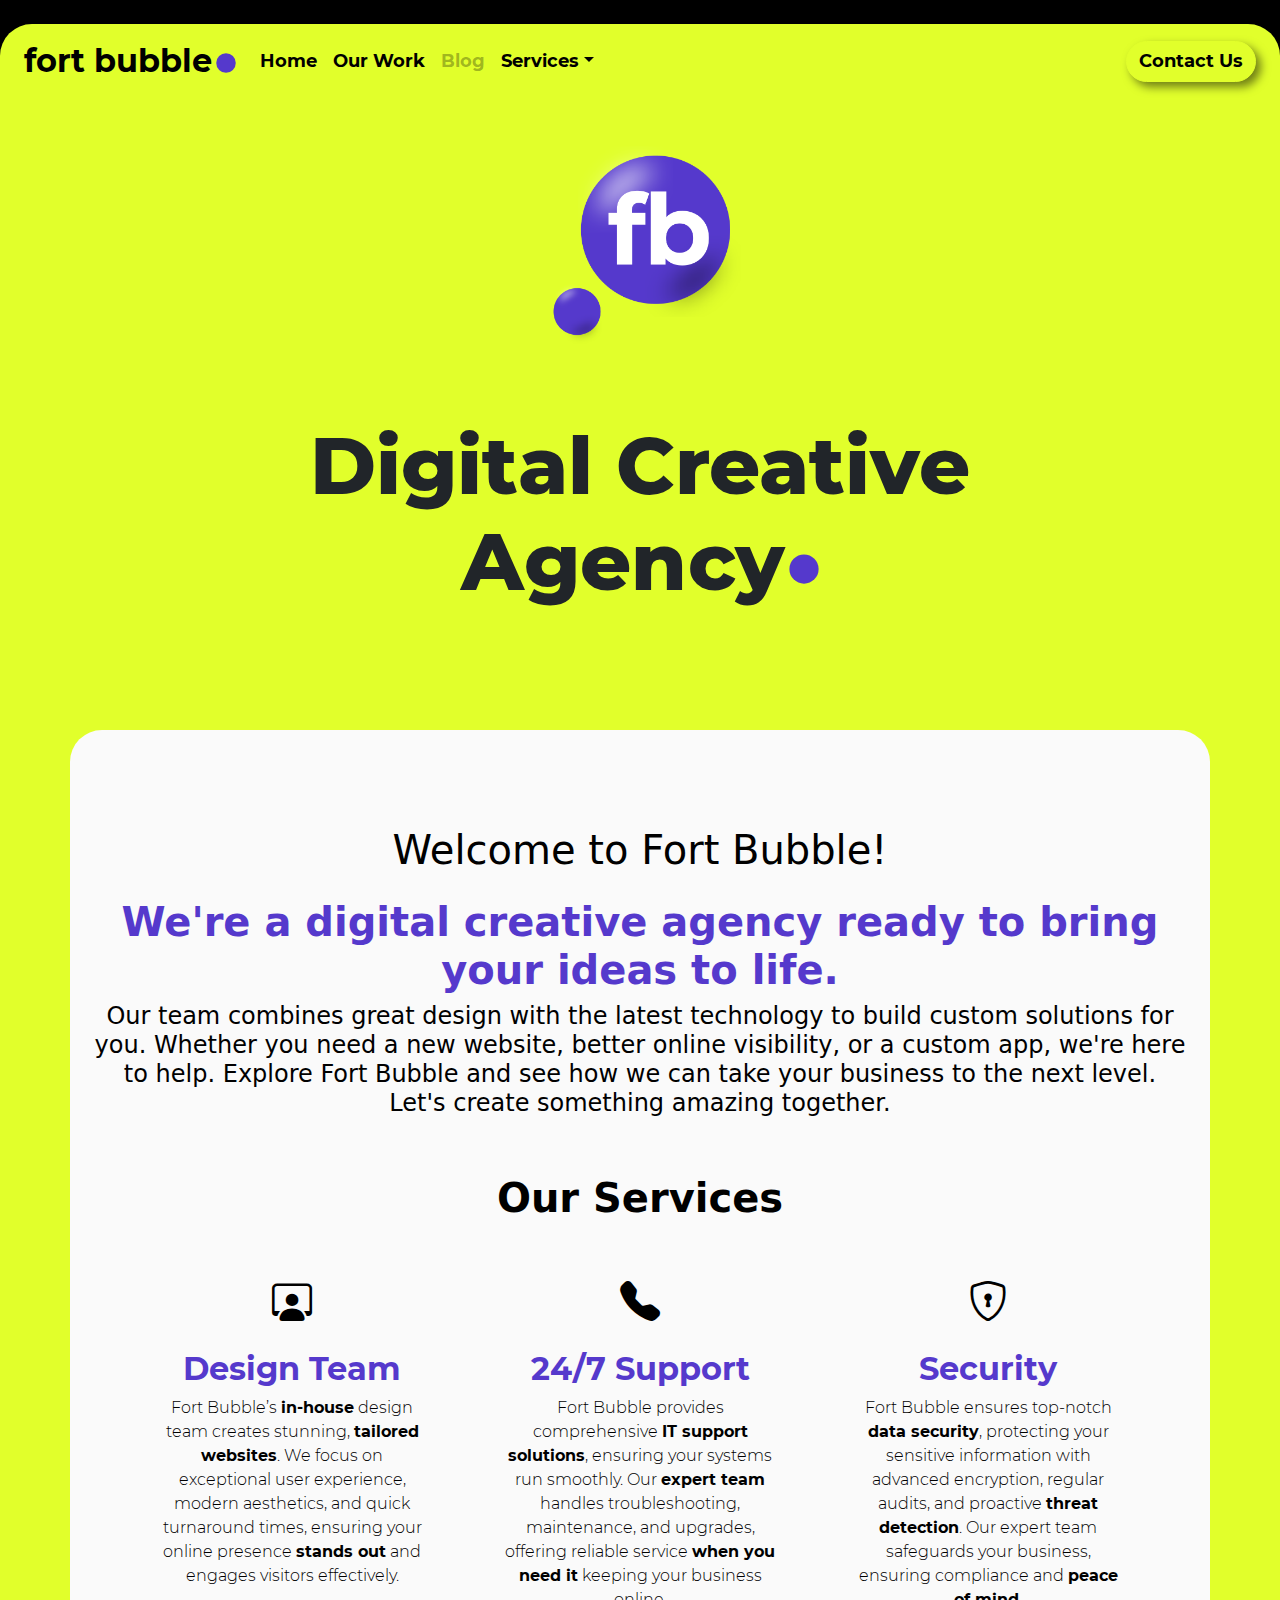
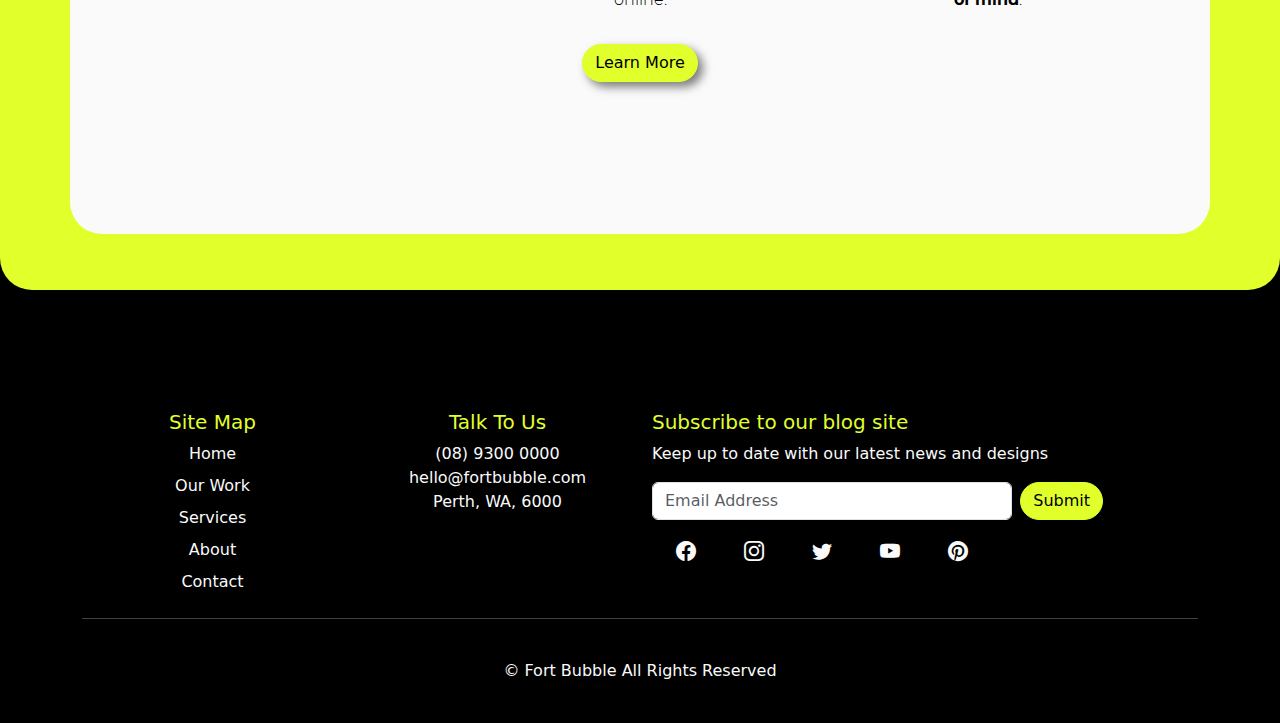
==== commit 16bc5871: "Add files via upload" ====
--- a/Fort Bubble/index.html
+++ b/Fort Bubble/index.html
@@ -3,21 +3,26 @@
 <head>
     <meta charset="utf-8">
     <meta name="viewport" content="width=device-width, initial-scale=1.0">
-    <title>Fort Bubble</title>
+    <meta name="description" content="Discover expert website development in Perth, WA with Fort Bubble. 
+    We specialize in crafting responsive, user-friendly websites tailored to your business needs. Contact us today for innovative digital solutions!">
+    <meta name="keywords" content="Perth web development Website design WA Western Australia Custom websites Perth Responsive web design E-commerce solutions 
+    SEO friendly websites Mobile friendly websites Website maintenance services Digital marketing Perth Small business websites">
+    <title>Fort Bubble Digital Websites and Branding</title>
     <link rel="stylesheet" href="https://cdn.jsdelivr.net/npm/bootstrap-icons@1.11.3/font/bootstrap-icons.min.css">
     <link rel="stylesheet" href="https://cdnjs.cloudflare.com/ajax/libs/font-awesome/6.5.2/css/all.min.css">
     <link rel="stylesheet" href="css/bootstrap.min.css">
     <link rel="stylesheet" href="css/styles.css">
-    <link rel="icon" href="assets/images/icons/Fort Bubble Favicon.png">
+    <link rel="icon" href="assets/images/icons/16x16_logo.svg">
+    <link rel="apple-touch-icon" href="assets/images/icons/16x16_logo.svg">
 </head>
 
-<body class="bg-white">
+<body class="bg-black">
 
-    <Section class="container-fluid pt-2">
+    <landing class="container-fluid pt-2">
         <div class="container-fluid rounded-5 bgprimary device-width pb-2 mb-5">
             <nav class="navbar navbar-expand-md" aria-label="Navbar">
                 <div class="container-fluid">
-                    <a class="navbar-brand navbold-fortbubble" href="index.html">fort bubble</a>
+                    <a class="navbar-brand navbold-fortbubble" href="index.html">fort bubble<img class="ms-1" src="/assets/images/icons/purple_dot.svg" width="20" alt="Purple Dot"></a>
                     <button class="navbar-toggler" type="button" data-bs-toggle="collapse" data-bs-target="#navbarsExample04" aria-controls="navbarsExample04" aria-expanded="false" aria-label="Toggle navigation">
                         <span class="navbar-toggler-icon"></span>
                     </button>        
@@ -52,227 +57,105 @@
             </nav>
 
             <!--|| Home Page Banner Text ||-->
-            <div class="container text-center p-5 my-3">
-                <h1 class="homebannertext">Digital Creative Agency</h1>
+            <div class="row">
+                <div class="container text-center col-lg-4 col-md-6 mt-5">
+                    <img src="/assets/images/icons/thought_logo-1.png" alt="Thought Bubble fortbubble logo" width="50%">
+                </div>
+                <div class="container col-lg-10 p-5 my-3 text-center">
+                    <h1 class="homebannertext">Digital Creative Agency<img class="ms-1" src="/assets/images/icons/purple_dot.svg" width="30" alt="Purple Dot"></h1>
+                </div>
             </div>
-
-            <!--|| Tailored Web Design ||-->
-            <section class="container-fluid">
-                <div class="row">
-                    <div class="col-lg-6 p-5 text-white bgdark">
-                        <h1 class="mb-3">Tailored Web Designs that Truly Reflect Your Brand's Identity</h1>
-                        <h5 class="textprimary">Custom Web Design Services</h5>
-                            <p class="lead">
-                                At Fort Bubble, our custom design services ensure your website truly reflects your brand's identity. We start with a brand analysis to understand your values and target audience. 
-                                Through a collaborative process, we gather your ideas to create a unique visual identity with cohesive color schemes, typography, and imagery. 
-                                Our user-friendly, responsive designs include interactive elements and consistent branding. We provide prototypes for feedback, make necessary adjustments, and implement the final design with our developers. 
-                                Post-launch, we offer ongoing design support to keep your website fresh. With Fort Bubble, your website will stand out and perfectly represent your brand.</p>
-                    </div>
-                    <div class="col-lg-6 computer"></div>
-                </div>
-            </section>
-
+            
             <!--|| Photography Section ||-->
             <div class="container rounded-5 px-4 py-5 textdark bglight my-5">
                 <div class="text-center py-5">
-                        <h1 class="mb-4">Capture Your Brand’s Essence with Professional</h1>
-                        <h1> <b class="textsecondary">In-House Photography</b></h1>
-                        <p class="lead">In the digital age, first impressions are everything. High-quality visuals are key to engaging your audience and showcasing your products 
-                        or services in the best light. At <strong>Fort Bubble</strong>, we offer professional in-house photography 
-                        services tailored to elevate your brand’s online presence.</p>
-                        <p class="lead"><strong>Choose Our In-House Photography?</strong><br> 
-                        <br><strong>Visuals:</strong> We craft stunning, custom images that reflect your brand’s unique identity and values.<br>
-                        <br><strong>Consistency and Quality:</strong> Our expert photographers ensure a cohesive look across all your digital platforms, maintaining the highest standards of quality.<br>
-                        <br><strong>Engage and Convert:</strong> Beautiful, high-resolution images captivate visitors, increasing engagement and driving conversions.
-                        Fast Turnaround: Being in-house means we can quickly adapt and deliver high-quality visuals to meet your evolving needs.</p>
-                        <div class="d-grid gap-2 d-sm-flex justify-content-sm-center">
-                            <button type="button" class="btn rounded-pill px-4">Learn More</button>
+                    <h1 class="mb-4">Welcome to Fort Bubble!</h1>
+                    <h1> <b class="textsecondary">We're a digital creative agency ready to bring your ideas to life.</b></h1>
+                    <h4 class="">Our team combines great design with the latest technology to build custom solutions for you.
+                        Whether you need a new website, better online visibility, or a custom app, we're here to help.
+                        Explore Fort Bubble and see how we can take your business to the next level. Let's create something amazing together.</h4>
+                        <section class="container my-5 py-2">
+                            <div class="container">
+                                <div class="container textdark">
+                                    <div class="container text-center">
+                                        <h1 class="fw-bold">Our Services</h1>
+                                    </div>
+                                    <div class="row">
+                                        <div class="col-md-4 rounded pt-5">
+                                            <div class="container-fluid text-center">
+                                                <div class="img-box pb-3">
+                                                    <h1><i class="bi bi-person-workspace"></i></h1>
+                                                </div>
+                                                <div class="container">
+                                                    <h2 class="textsecondary">Design Team</h2>
+                                                    <p class="lead">Fort Bubble’s <strong>in-house</strong> design team creates stunning, <strong>tailored websites</strong>. We focus on exceptional user experience,  
+                                                    modern aesthetics, and quick turnaround times, ensuring your online presence <strong>stands out</strong> and engages visitors effectively.</p>
+                                                </div>
+                                            </div>
+                                        </div>
+                        
+                                        <div class="col-lg-4 rounded pt-5">
+                                            <div class="container-fluid text-center">
+                                                <div class="img-box pb-3">
+                                                    <h1><i class="bi bi-telephone-fill"></i></h1>
+                                                </div>
+                                                <div class="container">
+                                                    <h2 class="textsecondary">24/7 Support</h2>
+                                                    <p class="lead">Fort Bubble provides comprehensive <strong>IT support solutions</strong>, ensuring your systems run smoothly. 
+                                                    Our <strong>expert team</strong> handles troubleshooting, maintenance, and upgrades, offering 
+                                                    reliable service <strong>when you need it</strong> keeping your business online.</p>
+                                                </div>
+                                            </div>
+                                        </div>
+                                    
+                                        <div class="col-lg-4 rounded pt-5">
+                                            <div class="container-fluid text-center">
+                                                <div class="img-box pb-3">
+                                                    <h1><i class="bi bi-shield-lock"></i></h1>
+                                                </div>
+                                                <div class="container-fluid">
+                                                    <h2 class="textsecondary">Security</h2>
+                                                    <p class="lead">Fort Bubble ensures top-notch <strong>data security</strong>, protecting your sensitive information with advanced encryption, 
+                                                    regular audits, and proactive <strong>threat detection</strong>. Our expert team safeguards your business, ensuring compliance and <strong>peace of mind</strong>.</p>
+                                                </div>
+                                            </div>
+                                        </div>
+                                    </div>
+                                </div>
+                                <div class="container-fluid text-center pt-3">
+                                    <a href="services.html" class="btn rounded-pill">Learn More</a>
+                              </div>
+                            </section>
                         </div>
                     </div>
                 </div>
             </div>
-            <!--|| Influencer Training ||-->
-            <section class="container-fluid">
-                <div class="row">
-                    <div class="col-lg-6 marketing"></div>
-                    <div class="col-lg-6 p-5 text-white bgdark">
-                        <h1 class="mb-3">Who is our targeted e-marketing soloutions suited to?</h1>
-                        <h5 class="textprimary">Marketing Professionals</h5>
-                        <p class="lead">You may or may not be running some form of Influencer activity, 
-                        but you want to up your game and learn how to develop a strategic framework to plan, 
-                        implement and measure the success of your programs.</p>
-                    
-                        <h5 class="textprimary">Brand Teams</h5>
-                        <p class="lead">Your team run Influencer programs, but you are keen to implement your campaign 
-                        more effectively and maximise your overall investment in Influencer Marketing to drive results.</p>
-                    </div>
-                </div>
-            </section>
         </div>
-
-
-    </Section>
-    
-
-    <!--|| Services Section ||-->
-    <section class="container my-5 py-2">
-        <div class="container">
-          <div class="container textdark">
-            <div class="container text-center">
-              <h1 class="fw-bold">Our Services</h1>
-              <h3 class="pt-3">Experience Fort Bubble’s stunning web design, 24/7 IT support, and top-notch data security. Let us elevate your online presence and protect your business.</h3>
-            </div>
-
-            <div class="row">
-                <div class="col-md-4 rounded pt-5">
-                    <div class="container-fluid text-center">
-                        <div class="img-box pb-3">
-                            <h1><i class="bi bi-person-workspace"></i></h1>
-                        </div>
-                        <div class="container">
-                            <h2 class="textsecondary">Design Team</h2>
-                            <p class="lead">Fort Bubble’s <strong>in-house</strong> design team creates stunning, <strong>tailored websites</strong>. We focus on exceptional user experience,  
-                            modern aesthetics, and quick turnaround times, ensuring your online presence <strong>stands out</strong> and engages visitors effectively.</p>
-                        </div>
-                    </div>
-                </div>
-
-                <div class="col-lg-4 rounded pt-5">
-                    <div class="container-fluid text-center">
-                        <div class="img-box pb-3">
-                            <h1><i class="bi bi-telephone-fill"></i></h1>
-                        </div>
-                        <div class="container">
-                            <h2 class="textsecondary">24/7 Support</h2>
-                            <p class="lead">Fort Bubble provides comprehensive <strong>IT support solutions</strong>, ensuring your systems run smoothly. 
-                            Our <strong>expert team</strong> handles troubleshooting, maintenance, and upgrades, offering 
-                            reliable service <strong>when you need it</strong> keeping your business online.</p>
-                        </div>
-                    </div>
-                </div>
-            
-                <div class="col-lg-4 rounded pt-5">
-                    <div class="container-fluid text-center">
-                        <div class="img-box pb-3">
-                            <h1><i class="bi bi-shield-lock"></i></h1>
-                        </div>
-                        <div class="container-fluid">
-                            <h2 class="textsecondary">Security</h2>
-                            <p class="lead">Fort Bubble ensures top-notch <strong>data security</strong>, protecting your sensitive information with advanced encryption, 
-                            regular audits, and proactive <strong>threat detection</strong>. Our expert team safeguards your business, ensuring compliance and <strong>peace of mind</strong>.</p>
-                        </div>
-                    </div>
-                </div>
-            </div>
-          </div>
-        </div>
-        <div class="container-fluid text-center pt-3">
-            <a href="services.html" class="btn rounded-pill">Learn More</a>
-      </div>
-    </section>
-
-    <!--|| Tailored Web Design ||-->
-    <section class="container-fluid">
-        <div class="row">
-            <div class="col-lg-6 p-5 text-white bgdark">
-                <h1 class="mb-3">Tailored Web Designs that Truly Reflect Your Brand's Identity</h1>
-                <h5 class="textprimary">Custom Web Design Services</h5>
-                    <p class="lead">
-                        At Fort Bubble, our custom design services ensure your website truly reflects your brand's identity. We start with a brand analysis to understand your values and target audience. 
-                        Through a collaborative process, we gather your ideas to create a unique visual identity with cohesive color schemes, typography, and imagery. 
-                        Our user-friendly, responsive designs include interactive elements and consistent branding. We provide prototypes for feedback, make necessary adjustments, and implement the final design with our developers. 
-                        Post-launch, we offer ongoing design support to keep your website fresh. With Fort Bubble, your website will stand out and perfectly represent your brand.</p>
-            </div>
-            <div class="col-lg-6 computer"></div>
-        </div>
-    </section>
-
-    <!--|| Photography Section ||-->
-    <div class="container col-lg-12 px-4 py-5 textdark">
-        <div class="row flex-lg-row-reverse align-item-center g-5 py-5">
-            <div class="col-lg-4">
-                <img src="assets/images/other/photography.jpg" class="d-block mx-lg-auto img-fluid rounded-3 shadow-lg" alt="Man taking a Photo at a concert" width="400" height="300" loading="lazy">
-            </div>
-            <div class="col-lg-8">
-                <h1 class="mb-4">Capture Your Brand’s Essence with Professional <b class="textsecondary">In-House Photography</b></h1>
-                <p class="lead">In the digital age, first impressions are everything. High-quality visuals are key to engaging your audience and showcasing your products 
-                    or services in the best light. At <strong>Fort Bubble</strong>, we offer professional in-house photography 
-                    services tailored to elevate your brand’s online presence.</p>
-                <p class="lead"><strong>Choose Our In-House Photography?</strong><br> 
-                    <br><strong>Visuals:</strong> We craft stunning, custom images that reflect your brand’s unique identity and values.<br>
-                    <br><strong>Consistency and Quality:</strong> Our expert photographers ensure a cohesive look across all your digital platforms, maintaining the highest standards of quality.<br>
-                    <br><strong>Engage and Convert:</strong> Beautiful, high-resolution images captivate visitors, increasing engagement and driving conversions.
-                    Fast Turnaround: Being in-house means we can quickly adapt and deliver high-quality visuals to meet your evolving needs.</p>
-                <div class="d-grid gap-2 d-sm-flex justify-content-sm-center">
-                    <button type="button" class="btn rounded-pill px-4">Learn More</button>
-                </div>
-            </div>
-        </div>
-    </div>
-
-    <!--|| Influencer Training ||-->
-    <section class="container-fluid">
-        <div class="row">
-            <div class="col-lg-6 marketing"></div>
-            <div class="col-lg-6 p-5 text-white bgdark">
-                <h1 class="mb-3">Who is our targeted e-marketing soloutions suited to?</h1>
-                <h5 class="textprimary">Marketing Professionals</h5>
-                    <p class="lead">You may or may not be running some form of Influencer activity, 
-                        but you want to up your game and learn how to develop a strategic framework to plan, 
-                        implement and measure the success of your programs.</p>
-                    
-                <h5 class="textprimary">Brand Teams</h5>
-                    <p class="lead">Your team run Influencer programs, but you are keen to implement your campaign 
-                        more effectively and maximise your overall investment in Influencer Marketing to drive results.</p>
-            </div>
-        </div>
-    </section>
-
-    <!--|| Youtube embed ||-->
-
-    <section class="container my-5 py-5">
-        <div class="row textdark">
-            <div class="container col-lg-6 p-5">
-                <h5>A New Experience is Here</h5>
-                <h1 class="textprimary"><strong>Welcome to Fort Bubble Video Creation Services</strong></h1>
-                <p class="lead">Take your website to the next level with our captivating video creation services. 
-                    At <strong>Fort Bubble</strong>, we specialize in crafting professional videos that engage your audience, 
-                    boost conversions, and enhance SEO.</p>
-                <p class="lead">Our expert team creates visually stunning and effective videos tailored to your needs, 
-                    helping your brand stand out and tell its unique story. 
-                    Transform your website into an immersive and dynamic experience today.</p>
-                <p class="lead">Contact us now to learn more and get started!</p>
-            </div>
-            <div class="container col-lg-6">
-                <iframe class="shadow1 embed-responsive-item circle-container" src="https://www.youtube-nocookie.com/embed/6H7kkgvieLo?si=Ude9DZInIoRWcm2Uautoplay=1&mute=1&loop=1" title="YouTube video player" 
-                        frameborder="5" allow="accelerometer; autoplay; clipboard-write; encrypted-media; gyroscope; picture-in-picture; web-share" referrerpolicy="strict-origin-when-cross-origin" allowfullscreen></iframe>
-            </div>
-        </div>
-    </section>
+    </landing>
 
     <!-- Footer -->
     <footer class="container-fluid bgdark">
         <div class="container pt-5">
             <div class="row">
-                <div class="col-3 col-md">
+                <div class="col-md-3 text-center">
                     <h5 class="textprimary">Site Map</h5>
                     <ul class="nav flex-column">
                         <li class="nav-item mb-2"><a href="index.html" class="nav-link p-0 textlight">Home</a></li>
-                        <li class="nav-item mb-2"><a href="our-work.html" class="nav-link p-0 textlight">Our Work</a></li>
+                        <li class="nav-item mb-2"><a href="our work.html" class="nav-link p-0 textlight">Our Work</a></li>
                         <li class="nav-item mb-2"><a href="services.html" class="nav-link p-0 textlight">Services</a></li>
-                        <li class="nav-item mb-2"><a href="about.html" class="nav-link p-0 textlight">About</a></li>
+                        <li class="nav-item mb-2"><a href="#" class="nav-link p-0 textlight">About</a></li>
                         <li class="nav-item mb-2"><a href="contact.html" class="nav-link p-0 textlight">Contact</a></li>
                     </ul>
                 </div>
-                <div class="col-3 col-md mb-3">
+                <div class="col-md-3 text-center">
                     <h5 class="textprimary">Talk To Us</h5>
                     <ul class="nav flex-column">
-                        <li class="nav-item mb-2"><a href="#" class="nav-link p-0 textlight">(08) 9300 0000</a></li>
-                        <li class="nav-item mb-2"><a href="#" class="nav-link p-0 textlight">hello@fortbubble.com</a></li>
-                        <p class="mb-2 textlight">Perth, WA, 6000</p>
+                        <li class="mb-2">
+                            <div class="textlight">(08) 9300 0000 <br> hello@fortbubble.com <br> Perth, WA, 6000</div>
+                        </li>
                     </ul>
                 </div>
-                <div class="col-md-6 offset-md-1 mb-3">
+                <div class="col-md-5 col-sm-12">
                     <form action="#">
                         <h5 class="textprimary">Subscribe to our blog site</h5>
                         <p class="textlight">Keep up to date with our latest news and designs</p>
@@ -282,17 +165,17 @@
                             <button class="btn rounded-pill" type="submit">Submit</button>
                         </div>
                     </form>
+                    <div class="d-flex flex-sm-row align-item-center mt-3">
+                        <a href="#"><i class="bi bi-facebook textlight fs-5 m-4"></i></a>
+                        <a href="#"><i class="bi bi-instagram textlight fs-5 m-4"></i></a>
+                        <a href="#"><i class="bi bi-twitter textlight fs-5 m-4"></i></a>
+                        <a href="#"><i class="bi bi-youtube textlight fs-5 m-4"></i></a>
+                        <a href="#"><i class="bi bi-pinterest textlight fs-5 m-4"></i></a>
+                    </div>
                 </div>
             </div>
             <hr class="textlight">
-            <div class="container-fluid">
-                <div class="d-flex flex-sm-row">
-                    <a href="#"><i class="bi bi-facebook textlight fs-5 m-4"></i></a>
-                    <a href="#"><i class="bi bi-instagram textlight fs-5 m-4"></i></a>
-                    <a href="#"><i class="bi bi-twitter textlight fs-5 m-4"></i></a>
-                    <a href="#"><i class="bi bi-youtube textlight fs-5 m-4"></i></a>
-                    <a href="#"><i class="bi bi-pinterest textlight fs-5 m-4"></i></a>
-                </div>
+            <div class="container">
                 <div class="d-flex flex-column flex-sm-row justify-content-center py-4">
                     <p class="textlight fw-light">&copy; Fort Bubble All Rights Reserved</p>
                 </div>              
--- a/Fort Bubble/css/styles.css
+++ b/Fort Bubble/css/styles.css
@@ -1,10 +1,14 @@
 @import url('https://fonts.googleapis.com/css2?family=Roboto:ital,wght@0,100;0,300;0,400;0,500;0,700;0,900;1,100;1,300;1,400;1,500;1,700;1,900&display=swap');
 @font-face { font-family: Bubble1; src: url('/assets/font/BubbleBoba-YzlZj.ttf'); }
 @font-face { font-family: Bubble2; src: url('/assets/font/BubbleBobble-rg3rx.ttf'); }
+@font-face { font-family: montserratlight; src: url('/assets/font/Montserrat-Light.ttf'); }
+@font-face { font-family: montserratreg; src: url('/assets/font/Montserrat-Regular.ttf'); }
+@font-face { font-family: montserratbold; src: url('/assets/font/Montserrat-Bold.ttf'); }
+@font-face { font-family: montserratextra; src: url('/assets/font/Montserrat-ExtraBold.ttf'); }
 
 :root {
     --corePrimary: #e1ff2b;
-    --coreSecondary: #3ba11b;
+    --coreSecondary: #5539cc;
     --coreGrey: #a9a9a9;
     --coreLightGrey: #efefef;
     --coreWhite: #fafafa;
@@ -18,7 +22,7 @@
     font-weight: 500;
     color: var(--coreDark);
     border-color: var(--corePrimary);
-    box-shadow: 5px 5px 10px rgba(0, 0, 0, 0.5); /* Add shadow */
+    box-shadow: 5px 5px 10px rgba(0, 0, 0, 0.5);
     transition: transform 0.3s ease-in-out;
 }
 
@@ -31,7 +35,11 @@
 }
 
 .shadow1 {
-box-shadow: 5px 5px 10px rgba(0, 0, 0, 0.5); /* Add shadow */
+box-shadow: 5px 5px 10px rgba(0, 0, 0, 0.5);
+}
+
+h2 {
+    font-family: montserratbold;
 }
 
 /* Heading Colors */
@@ -61,7 +69,23 @@
 }
 
 .homebannertext {
-    font-size: 100px;
+    font-family: montserratextra;
+    font-size: 5rem;
+}
+
+.lead {
+    font-family: montserratlight;
+    font-size: 1rem;
+}
+
+strong {
+    font-family: montserratbold;
+    font-size: 1rem;
+}
+
+.regular {
+    font-family: montserratreg;
+    font-size: 1rem;
 }
 /* Background Colors */
 .bgdark {
@@ -85,25 +109,21 @@
 }
 
 .pop {
-    color: rgb(250, 69, 100);
+    color: var(--coreSecondary);
     font-family: bubble2;
     font-weight: 100;
-    font-size: 60px;
-
-}
-
-/* Header Section */
-.background-container {
-    background-image: url(/assets/images/background/sqaures.png);
-    background-size: cover;
-    background-position:top;
-    background-repeat: no-repeat;
-    min-height: 100vh; /* Full viewport height */
-    display: flex;
-    align-items: center; /* Center content vertically */
-    justify-content: center; /* Center content horizontally */
-    color: white; /* Ensure text is readable over the image */
-    text-align: center;
+    font-size: 3rem;
+}
+
+.perthcity {
+    background-image: url(/assets/images/other/perth_city.jpg);
+    background-size: cover;
+    background-position:center;
+    background-repeat: no-repeat;
+    min-height: 20rem;
+    display: flex;
+    align-items: center;
+    justify-content: center;
 }
 
 .designteam {
@@ -111,29 +131,18 @@
     background-size: cover;
     background-position:center;
     background-repeat: no-repeat;
-    min-height: 550px;
-    display: flex;
-    align-items: center;
-    justify-content: center;
-}
-
-.bubblegreen {
-    background-image: url(/assets/images/background/bubblegreen.svg);
-    background-size: cover;
-    background-position:center;
-    background-repeat: no-repeat;
-    min-height: 550px;
-    display: flex;
-    align-items: center;
-    justify-content: center;
-}
-
-.jellyfish {
-    background-image: url(/assets/images/other/jellyfish.jpg);
-    background-size: cover;
-    background-position:center;
-    background-repeat: no-repeat;
-    min-height: 550px;
+    min-height: 20rem;
+    display: flex;
+    align-items: center;
+    justify-content: center;
+}
+
+.cloud {
+    background-image: url(/assets/images/other/cloud.jpg);
+    background-size: cover;
+    background-position:center;
+    background-repeat: no-repeat;
+    min-height: 20rem;
     display: flex;
     align-items: center;
     justify-content: center;
@@ -144,7 +153,7 @@
     background-size: cover;
     background-position:center;
     background-repeat: no-repeat;
-    min-height: 550px;
+    min-height: 15rem;
     display: flex;
     align-items: center;
     justify-content: center;
@@ -155,7 +164,7 @@
     background-size: cover;
     background-position:center;
     background-repeat: no-repeat;
-    min-height: 550px;
+    min-height: 15rem;
     display: flex;
     align-items: center;
     justify-content: center;
@@ -166,26 +175,25 @@
     background-size: cover;
     background-position:center;
     background-repeat: no-repeat;
-    min-height: 550px;
-    display: flex;
-    align-items: center;
-    justify-content: center;
-}
-
-.digitalblob {
-    background-image: url(/assets/images/other/digital_blob.jpg);
-    background-size: cover;
-    background-position:center;
-    background-repeat: no-repeat;
-    min-height: 200px;
+    min-height: 15rem;
+    display: flex;
+    align-items: center;
+    justify-content: center;
+}
+
+.fig {
+    background-image: url(/assets/images/other/figs.jpg);
+    background-size: cover;
+    background-repeat: no-repeat;
+    min-height: 10rem;
     display: flex;
     align-items: center;
     justify-content: center;
 }
 
 .circle-container {
-    width: 100%;
-    height: 100%;
+    width: 30rem;
+    height: 30rem;
     background-color: var(--coreDark);
     border-radius: 50%;
     display: flex;
@@ -199,10 +207,8 @@
 /* Navbar Styles */
 
 .navbold-fortbubble {
-    font-family: "Roboto", Helvetica, sans-serif;
-    font-weight: 900;
-    font-style: normal;
-    font-size: 30px;
+    font-family: "montserratbold";
+    font-size: 2rem;
     color:var(--coreDark);
     transition: transform 0.3s ease-in-out;
 }
@@ -212,27 +218,18 @@
 }
 
 .navbar-links {
-    font-family: "Roboto", Helvetica, sans-serif;
-    font-weight: 500;
+    font-family: "montserratbold";
     font-style: normal;
-    font-size: 20px;
+    font-size: 18px;
     color: var(--coreDark);
 }
 
-.nav-link-current {
-    font-family: "Roboto", Helvetica, sans-serif;
-    font-weight: 500;
-    font-style:normal;
-    font-size: 20px;
-    color:var(--coreSecondary);
-}
-
 .memberafgri {
-    width: 150px;
-    height: 150px;
-    border-radius: 50%;
-    overflow: hidden;
-    margin: 10px;
+    width: 10rem;
+    height: 10rem;
+    border-radius: 50%;
+    overflow: hidden;
+    margin: 2rem;
     box-shadow: 0 0 10px rgba(0, 0, 0, 0.1);
     transition: transform 0.3s ease-in-out;
 }
@@ -243,11 +240,11 @@
 }
 
 .memberaswa {
-    width: 150px;
-    height: 150px;
-    border-radius: 50%;
-    overflow: hidden;
-    margin: 10px;
+    width: 10rem;
+    height: 10rem;
+    border-radius: 50%;
+    overflow: hidden;
+    margin: 2rem;
     box-shadow: 0 0 10px rgba(0, 0, 0, 0.1);
     transition: transform 0.3s ease-in-out;
 }
@@ -258,11 +255,11 @@
 }
 
 .memberkc {
-    width: 150px;
-    height: 150px;
-    border-radius: 50%;
-    overflow: hidden;
-    margin: 10px;
+    width: 10rem;
+    height: 10rem;
+    border-radius: 50%;
+    overflow: hidden;
+    margin: 2rem;
     box-shadow: 0 0 10px rgba(0, 0, 0, 0.1);
     transition: transform 0.3s ease-in-out;
 }
@@ -273,11 +270,11 @@
 }
 
 .memberlw {
-    width: 150px;
-    height: 150px;
-    border-radius: 50%;
-    overflow: hidden;
-    margin: 10px;
+    width: 10rem;
+    height: 10rem;
+    border-radius: 50%;
+    overflow: hidden;
+    margin: 2rem;
     box-shadow: 0 0 10px rgba(0, 0, 0, 0.1);
     transition: transform 0.3s ease-in-out;
 }
@@ -288,11 +285,11 @@
 }
 
 .memberl123 {
-    width: 150px;
-    height: 150px;
-    border-radius: 50%;
-    overflow: hidden;
-    margin: 10px;
+    width: 10rem;
+    height: 10rem;
+    border-radius: 50%;
+    overflow: hidden;
+    margin: 2rem;
     box-shadow: 0 0 10px rgba(0, 0, 0, 0.1);
     transition: transform 0.3s ease-in-out;
 }
@@ -303,11 +300,11 @@
 }
 
 .membermm {
-    width: 150px;
-    height: 150px;
-    border-radius: 50%;
-    overflow: hidden;
-    margin: 10px;
+    width: 10rem;
+    height: 10rem;
+    border-radius: 50%;
+    overflow: hidden;
+    margin: 2rem;
     box-shadow: 0 0 10px rgba(0, 0, 0, 0.1);
     transition: transform 0.3s ease-in-out;
 }
@@ -315,4 +312,10 @@
 .membermm:hover {
     transform: scale(1.2);
     background-image: url(/assets/images/other/mm_background.PNG);
+}
+
+.gradient-divider {
+    width: 100%;
+    height: 1rem;
+    background: linear-gradient(to right, #5539cc, #FF1493);
 }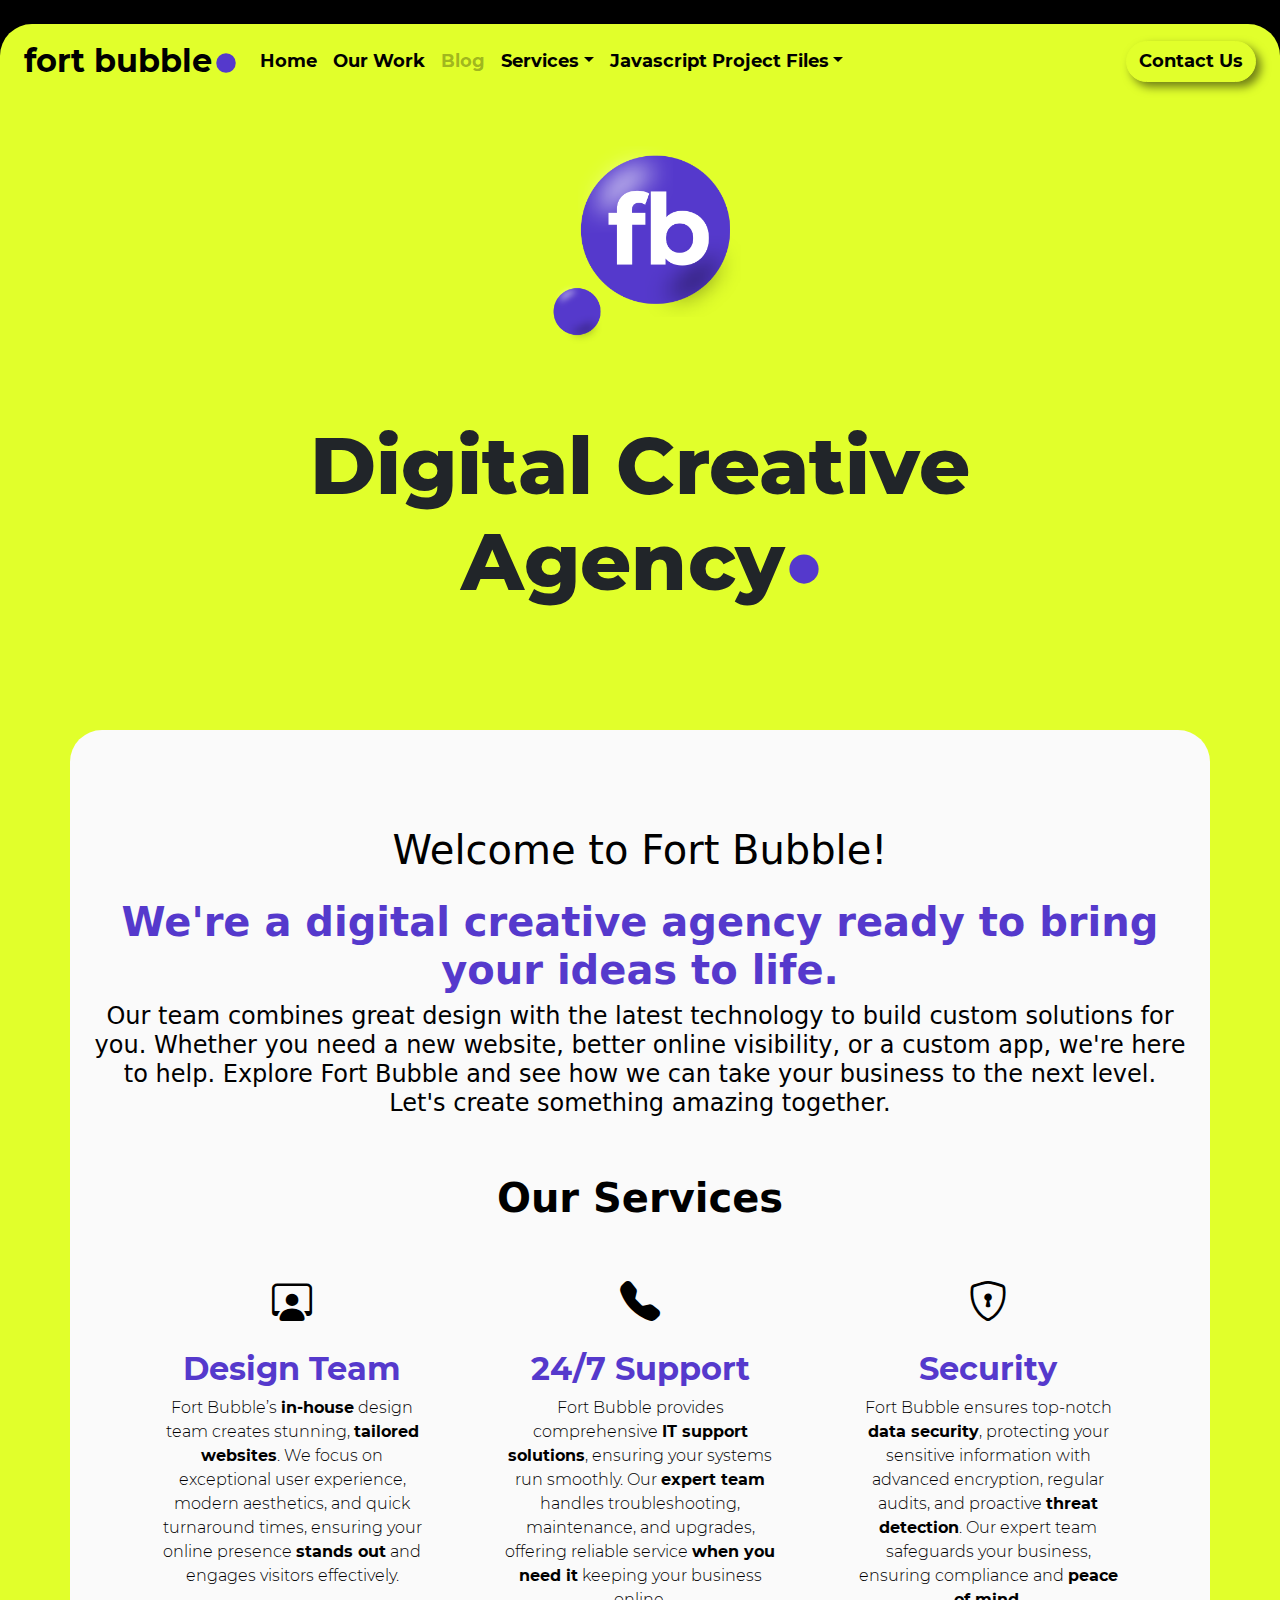
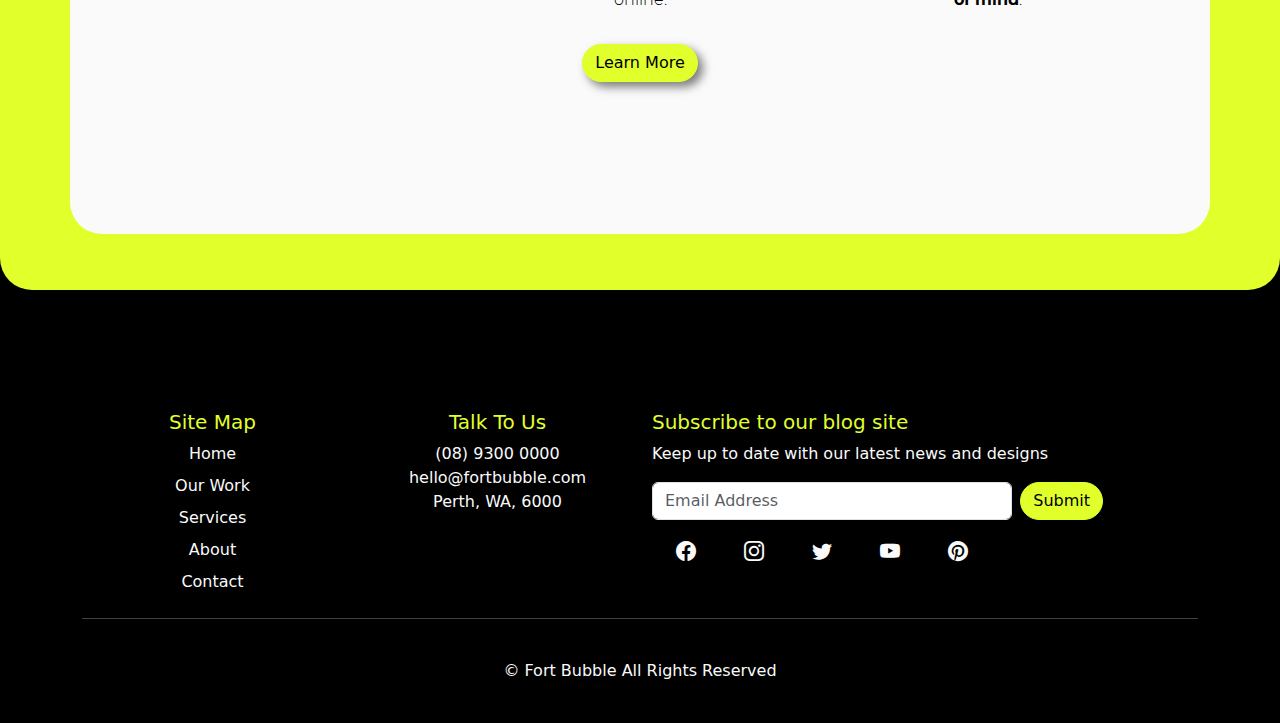
==== commit a51d58de: "Add files via upload" ====
--- a/Fort Bubble/index.html
+++ b/Fort Bubble/index.html
@@ -46,6 +46,14 @@
                                     <li><a class="dropdown-item navbar-links disabled" aria-disabled="true" href="#">Project Management</a></li>
                                     <li><a class="dropdown-item navbar-links disabled" aria-disabled="true" href="#">Cyber Security</a></li>
                                     <li><a class="dropdown-item navbar-links disabled" aria-disabled="true" href="#">AI Integration</a></li>
+                                </ul>
+                            </li>
+                            <li class="nav-item dropdown">
+                                <a class="nav-link navbar-links dropdown-toggle" href="#" data-bs-toggle="dropdown" aria-expanded="false">Javascript Project Files</a>
+                                <ul class="dropdown-menu">
+                                    <li><a class="dropdown-item navbar-links" href="Javascript Projects/background_color_changer/index.html">Background color Changer</a></li>
+                                    <li><a class="dropdown-item navbar-links" href="Javascript Projects/hex_color/index.html">Hex Color Randomiser</a></li>
+                                    <li><a class="dropdown-item navbar-links" href="Javascript Projects/random_quotes/index.html">Random Quote Generator</a></li>
                                 </ul>
                             </li>
                         </ul>
